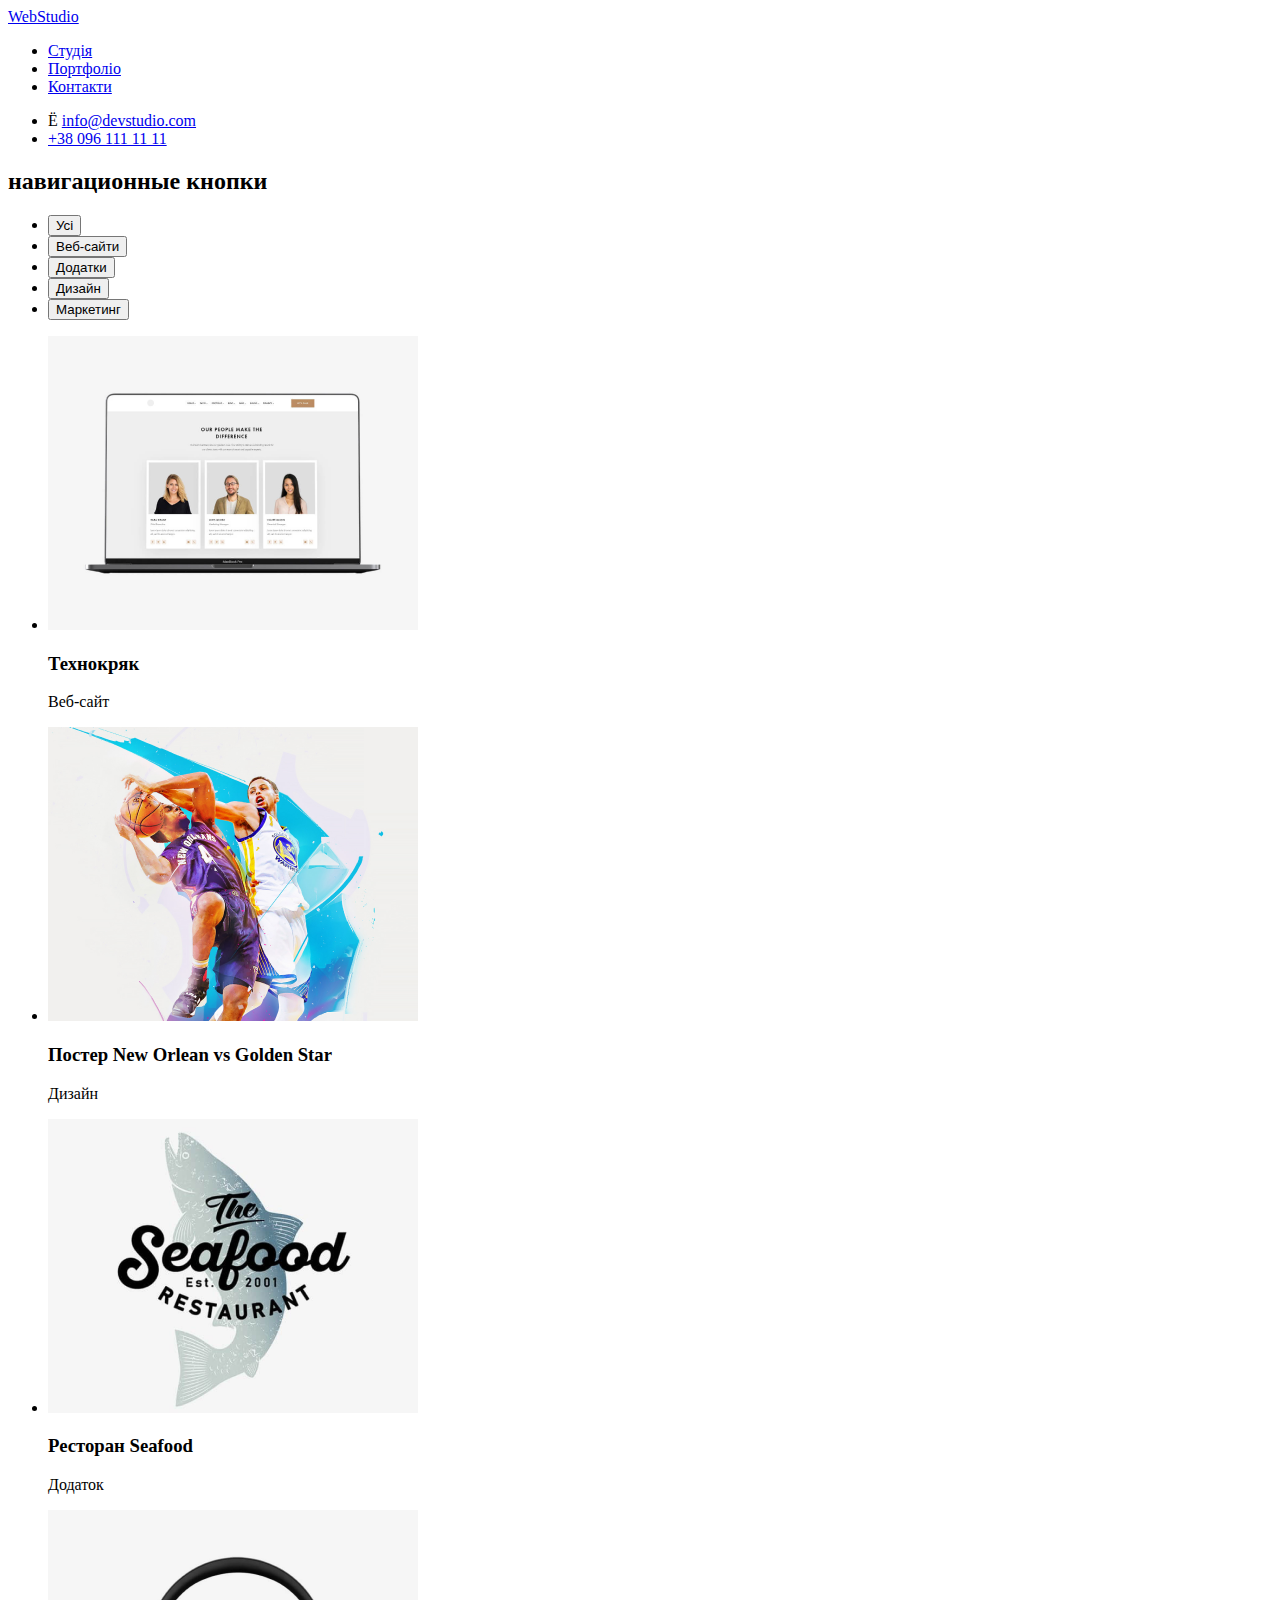
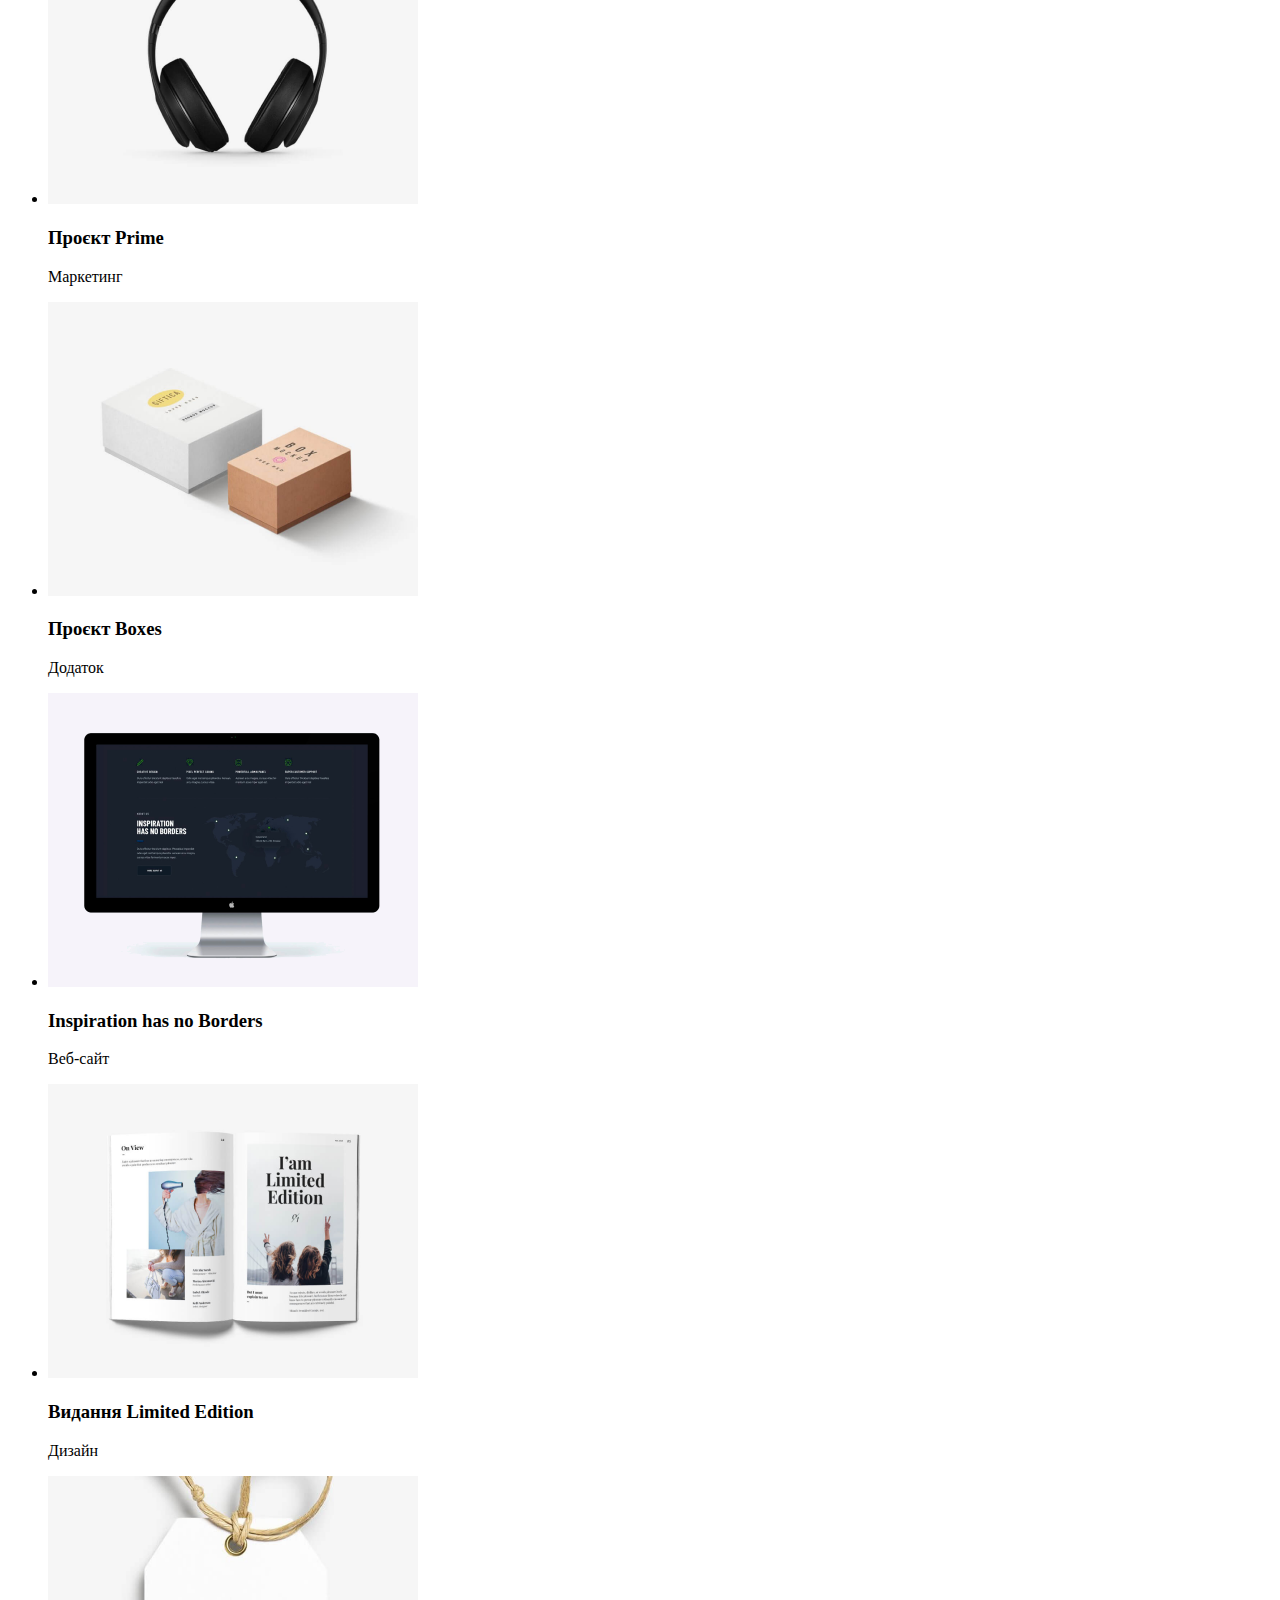
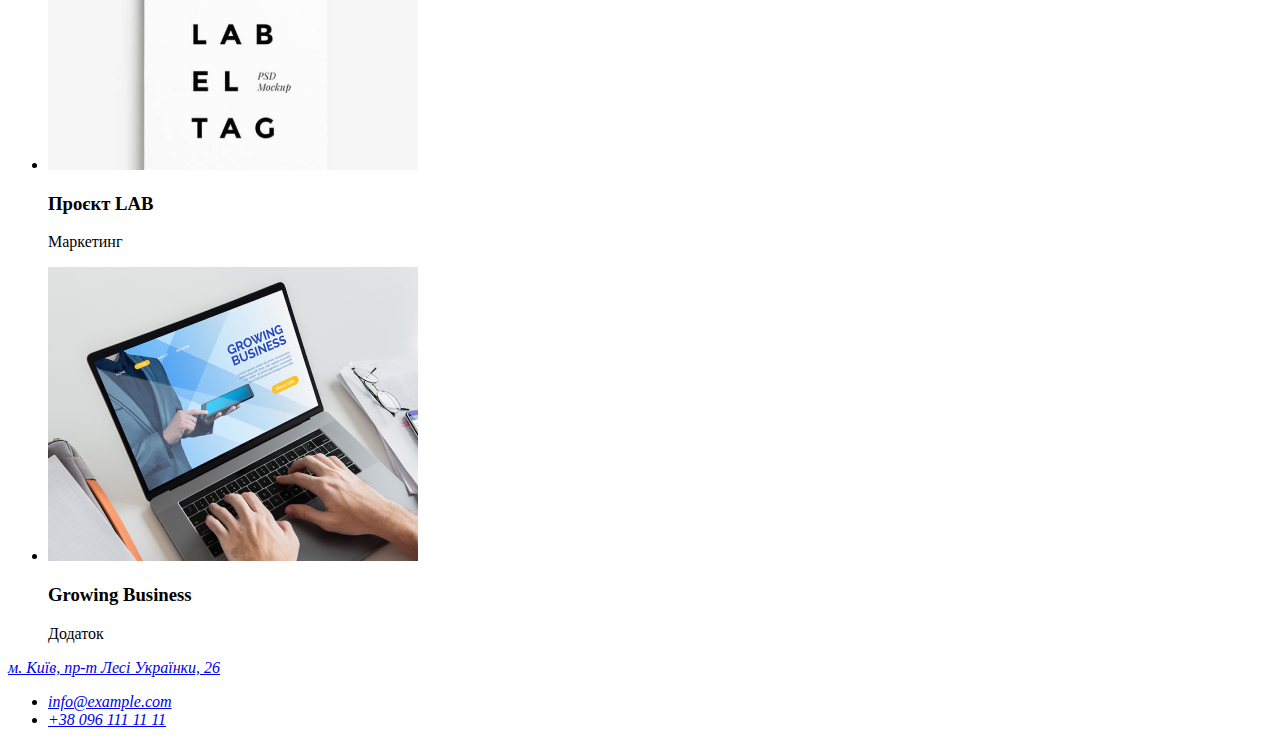
==== peges/portfolio.html @ c00e2aa0 "portfolio layout done" ====
<!DOCTYPE html>
<html lang="en">
  <head>
    <meta charset="UTF-8" />
    <meta http-equiv="X-UA-Compatible" content="IE=edge" />
    <meta name="viewport" content="width=device-width, initial-scale=1.0" />
    <title>portfolio</title>
  </head>
  <body>
    <!-- шапка -->
    <header>
      <nav>
        <a href="/"> WebStudio </a>
        <ul>
          <li>
            <a href="/">Студія</a>
          </li>
          <li>
            <a href="/">Портфоліо</a>
          </li>
          <li>
            <a href="/">Контакти</a>
          </li>
        </ul>
      </nav>

      <ul>
        <li>Ё
          <a href="mailto:info@devstudio.com">info@devstudio.com</a>
        </li>
        <li>
          <a href="tel:+380961111111">+38 096 111 11 11</a>
        </li>
      </ul>
    </header>

    <!--основной контент-->
    <main>
      <section>
        <h2>навигационные кнопки</h2>
        <ul>
          <li><button type="button">Усі</button></li>
          <li><button type="button">Веб-сайти</button></li>
          <li><button type="button">Додатки</button></li>
          <li><button type="button">Дизайн</button></li>
          <li><button type="button">Маркетинг</button></li>
        </ul>
      </section>
      <section>
        <ul>
          <li>
            <img src="../images/portfolio/kard1.png" alt="ноутбук" />
            <h3>Технокряк</h3>
            <p>Веб-сайт</p>
          </li>
          <li>
            <img src="../images/portfolio/kard2.png" alt="игра в баскетбол" />
            <h3>Постер New Orlean vs Golden Star</h3>
            <p>Дизайн</p>
          </li>
          <li>
            <img src="../images/portfolio/kard3.png" alt="Ресторан Seafood" />
            <h3>Ресторан Seafood</h3>
            <p>Додаток</p>
          </li>
          <li>
            <img src="../images/portfolio/kard4.png" alt="наушники" />
            <h3>Проєкт Prime</h3>
            <p>Маркетинг</p>
          </li>
          <li>
            <img src="../images/portfolio/kard5.png" alt="коробки" />
            <h3>Проєкт Boxes</h3>
            <p>Додаток</p>
          </li>
          <li>
            <img src="../images/portfolio/kard6.png" alt="монитор" />
            <h3>Inspiration has no Borders</h3>
            <p>Веб-сайт</p>
          </li>
          <li>
            <img src="../images/portfolio/kard7.png" alt="книга" />
            <h3>Видання Limited Edition</h3>
            <p>Дизайн</p>
          </li>
          <li>
            <img src="../images/portfolio/kard8.png" alt="бирка" />
            <h3>Проєкт LAB</h3>
            <p>Маркетинг</p>
          </li>
          <li>
            <img
              src="../images/portfolio/kard9.png"
              alt="работа за ноутбуком"
            />
            <h3>Growing Business</h3>
            <p>Додаток</p>
          </li>
        </ul>
      </section>
    </main>
    <!-- футер -->
    <footer>
      <address>
        <a
          href="https://www.google.com/maps/place/%D0%B1%D1%83%D0%BB.+%D0%9B%D0%B5%D1%81%D0%B8+%D0%A3%D0%BA%D1%80%D0%B0%D0%B8%D0%BD%D0%BA%D0%B8,+26,+%D0%9A%D0%B8%D0%B5%D0%B2,+02000/@50.4265807,30.5383858,17z/data=!3m1!4b1!4m5!3m4!1s0x40d4cf0e033ecbe9:0x57a4dffefec77da0!8m2!3d50.4265807!4d30.5383858"
          target="_blank"
          rel="noopener noreferrer"
          >м. Київ, пр-т Лесі Українки, 26
        </a>
        <ul>
          <li>
            <a href="mailto:info@example.com">info@example.com</a>
          </li>
          <li>
            <a href="tel:+380961111111">+38 096 111 11 11</a>
          </li>
        </ul>
      </address>
    </footer>
  </body>
</html>
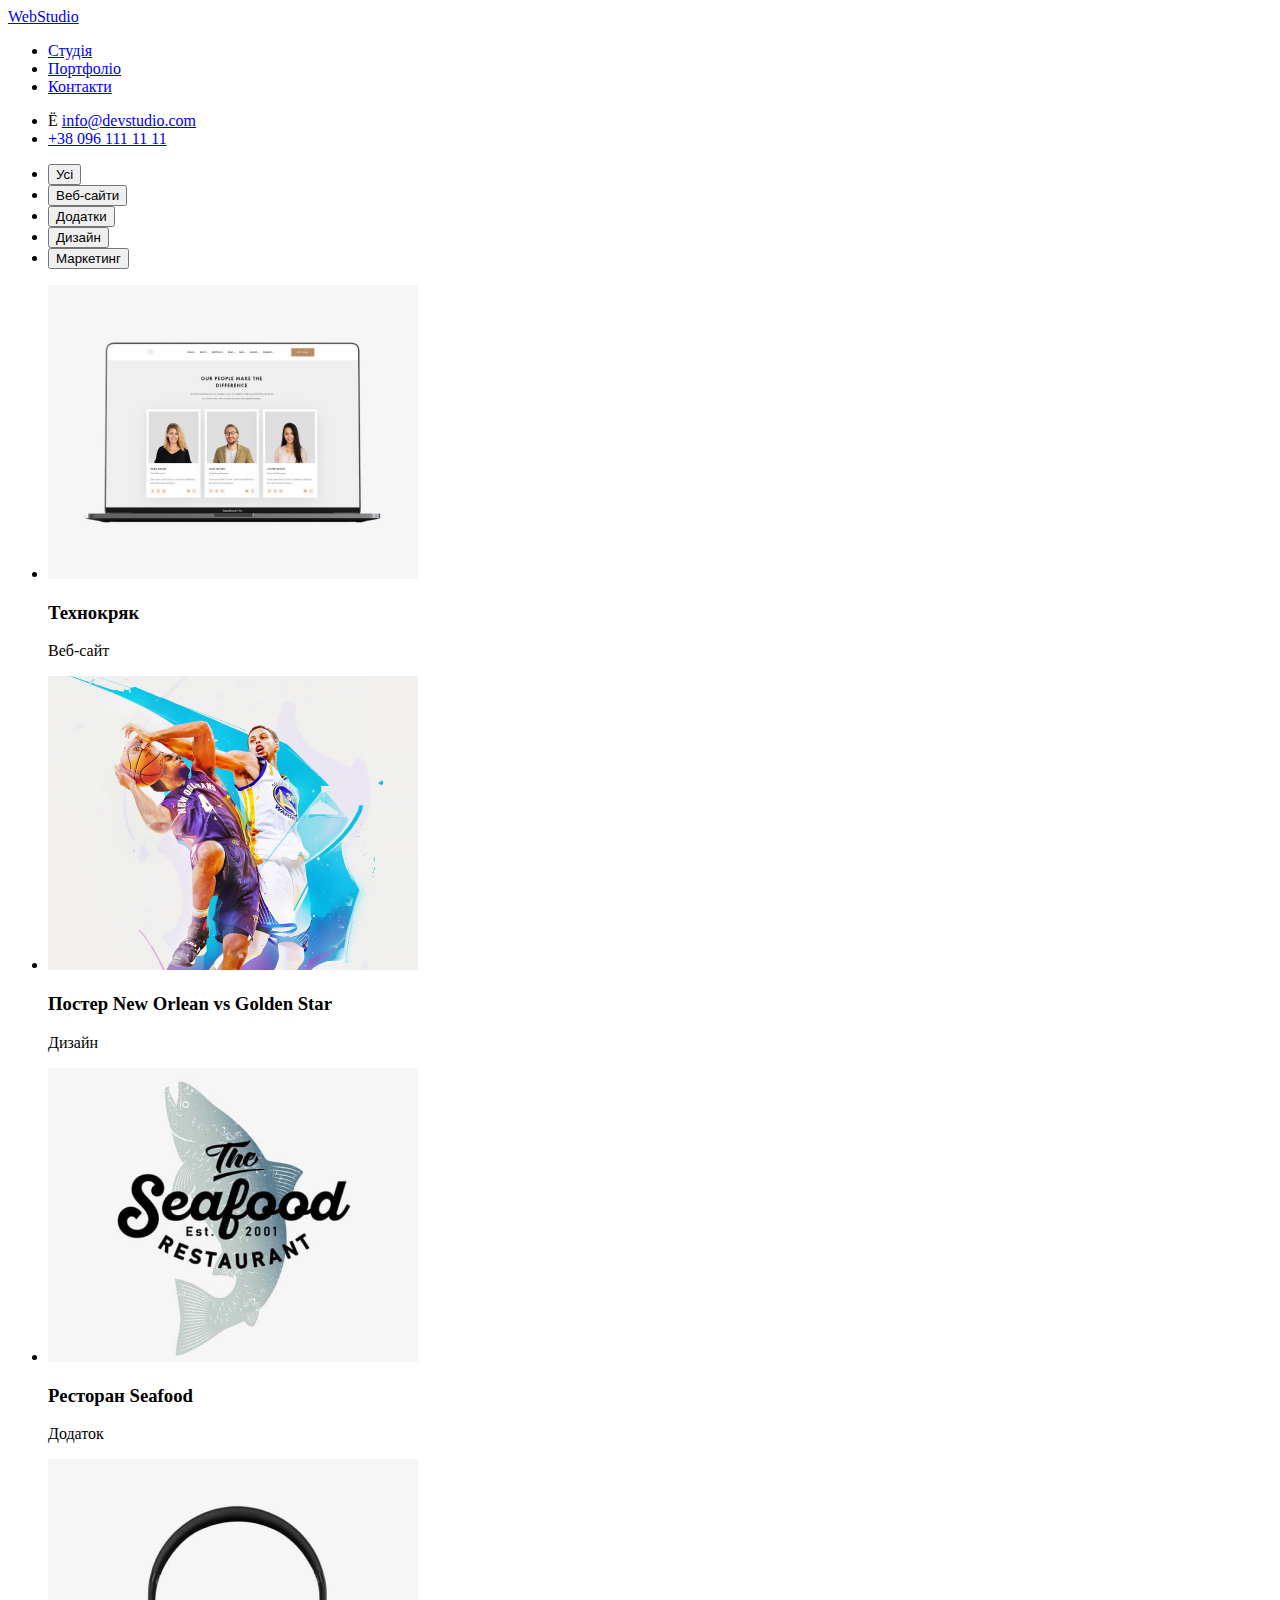
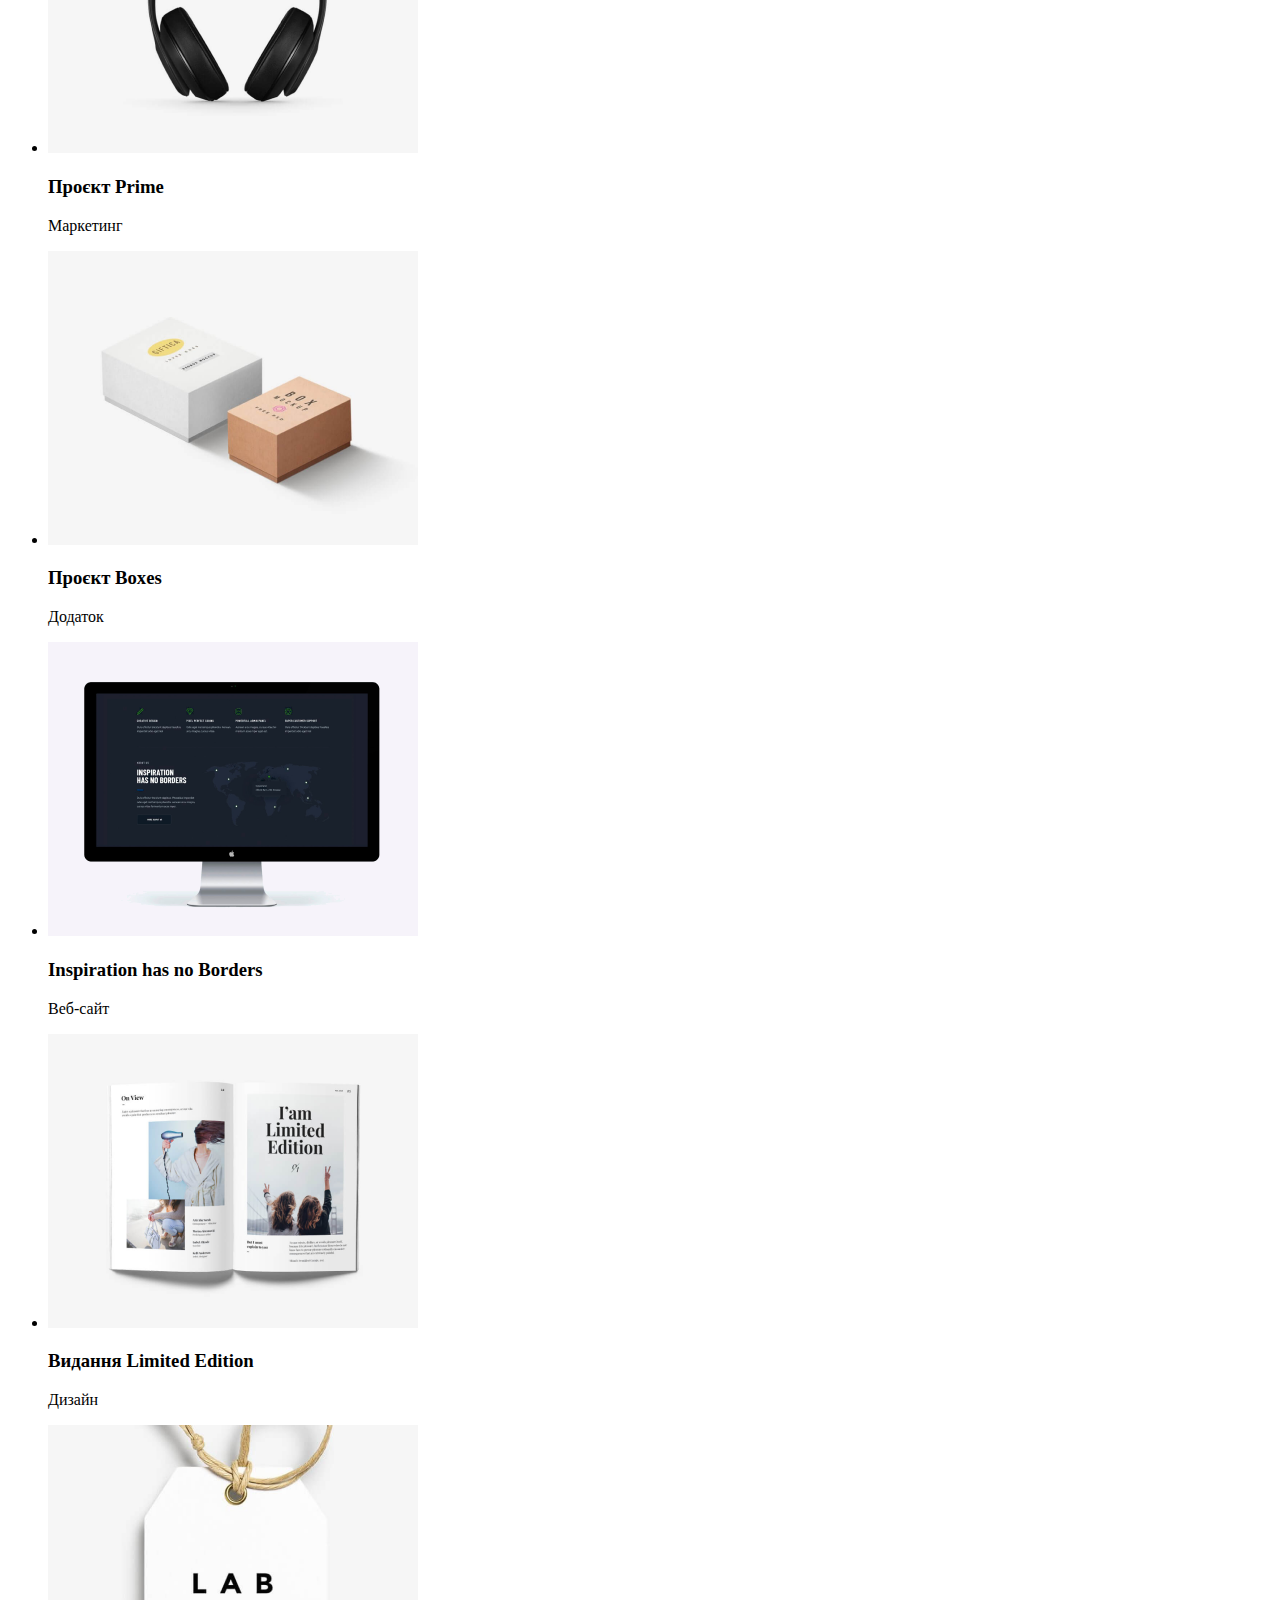
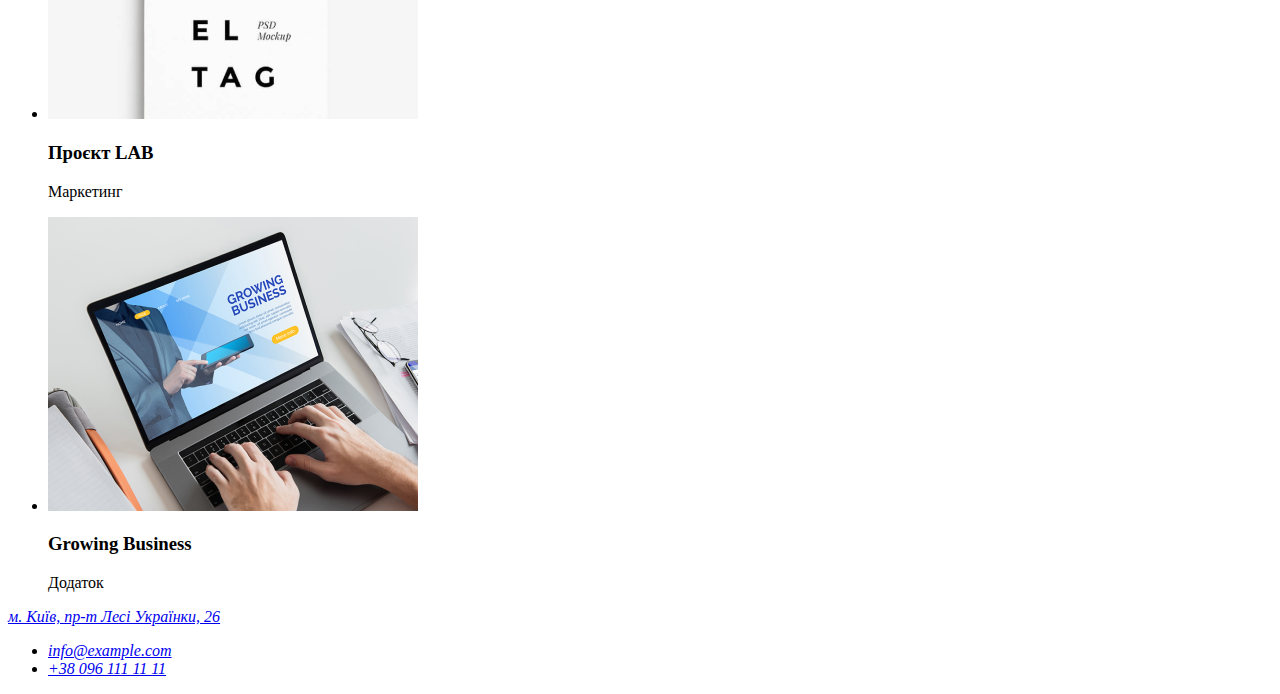
==== commit dee8ab09: "стилизировали шрифты главной страницы" ====
--- a/peges/portfolio.html
+++ b/peges/portfolio.html
@@ -16,7 +16,7 @@
             <a href="/">Студія</a>
           </li>
           <li>
-            <a href="/">Портфоліо</a>
+            <a href="./portfolio.html">Портфоліо</a>
           </li>
           <li>
             <a href="/">Контакти</a>
@@ -37,7 +37,7 @@
     <!--основной контент-->
     <main>
       <section>
-        <h2>навигационные кнопки</h2>
+        <h2 hidden>навигационные кнопки</h2>
         <ul>
           <li><button type="button">Усі</button></li>
           <li><button type="button">Веб-сайти</button></li>
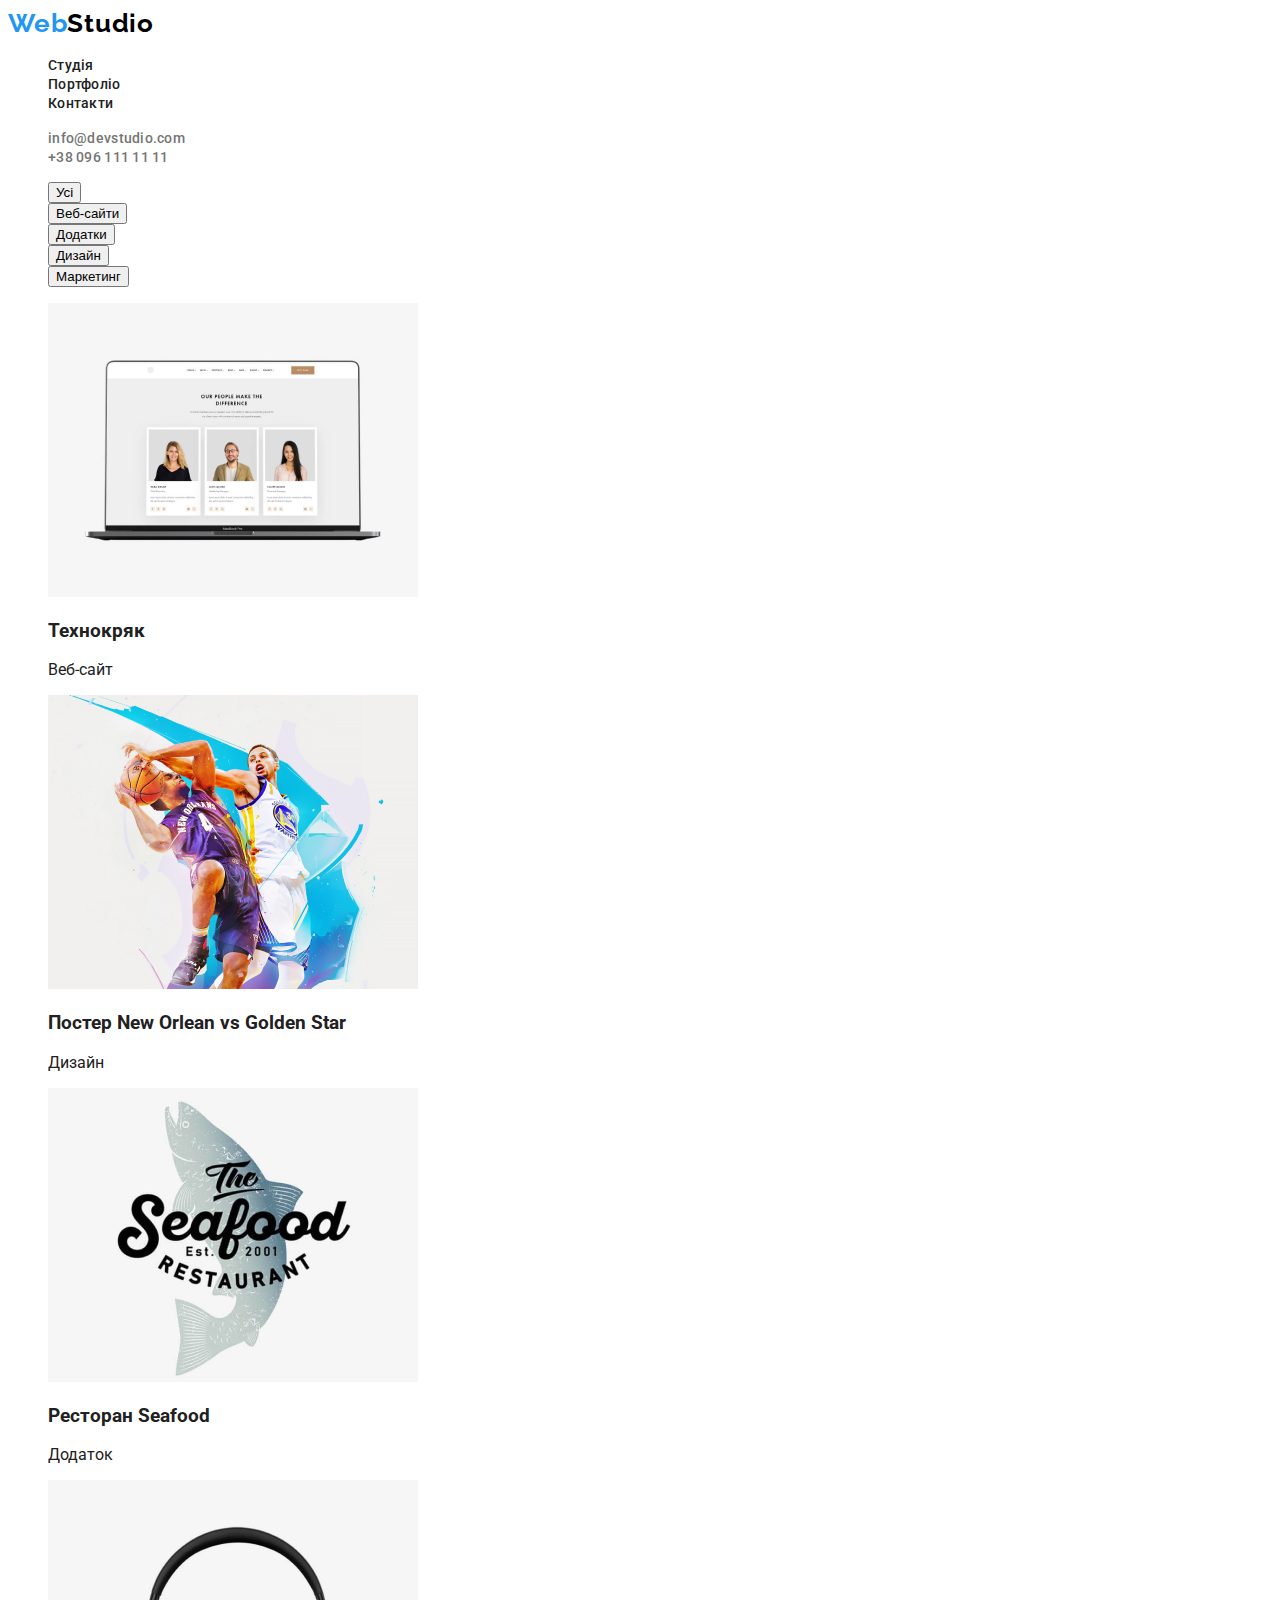
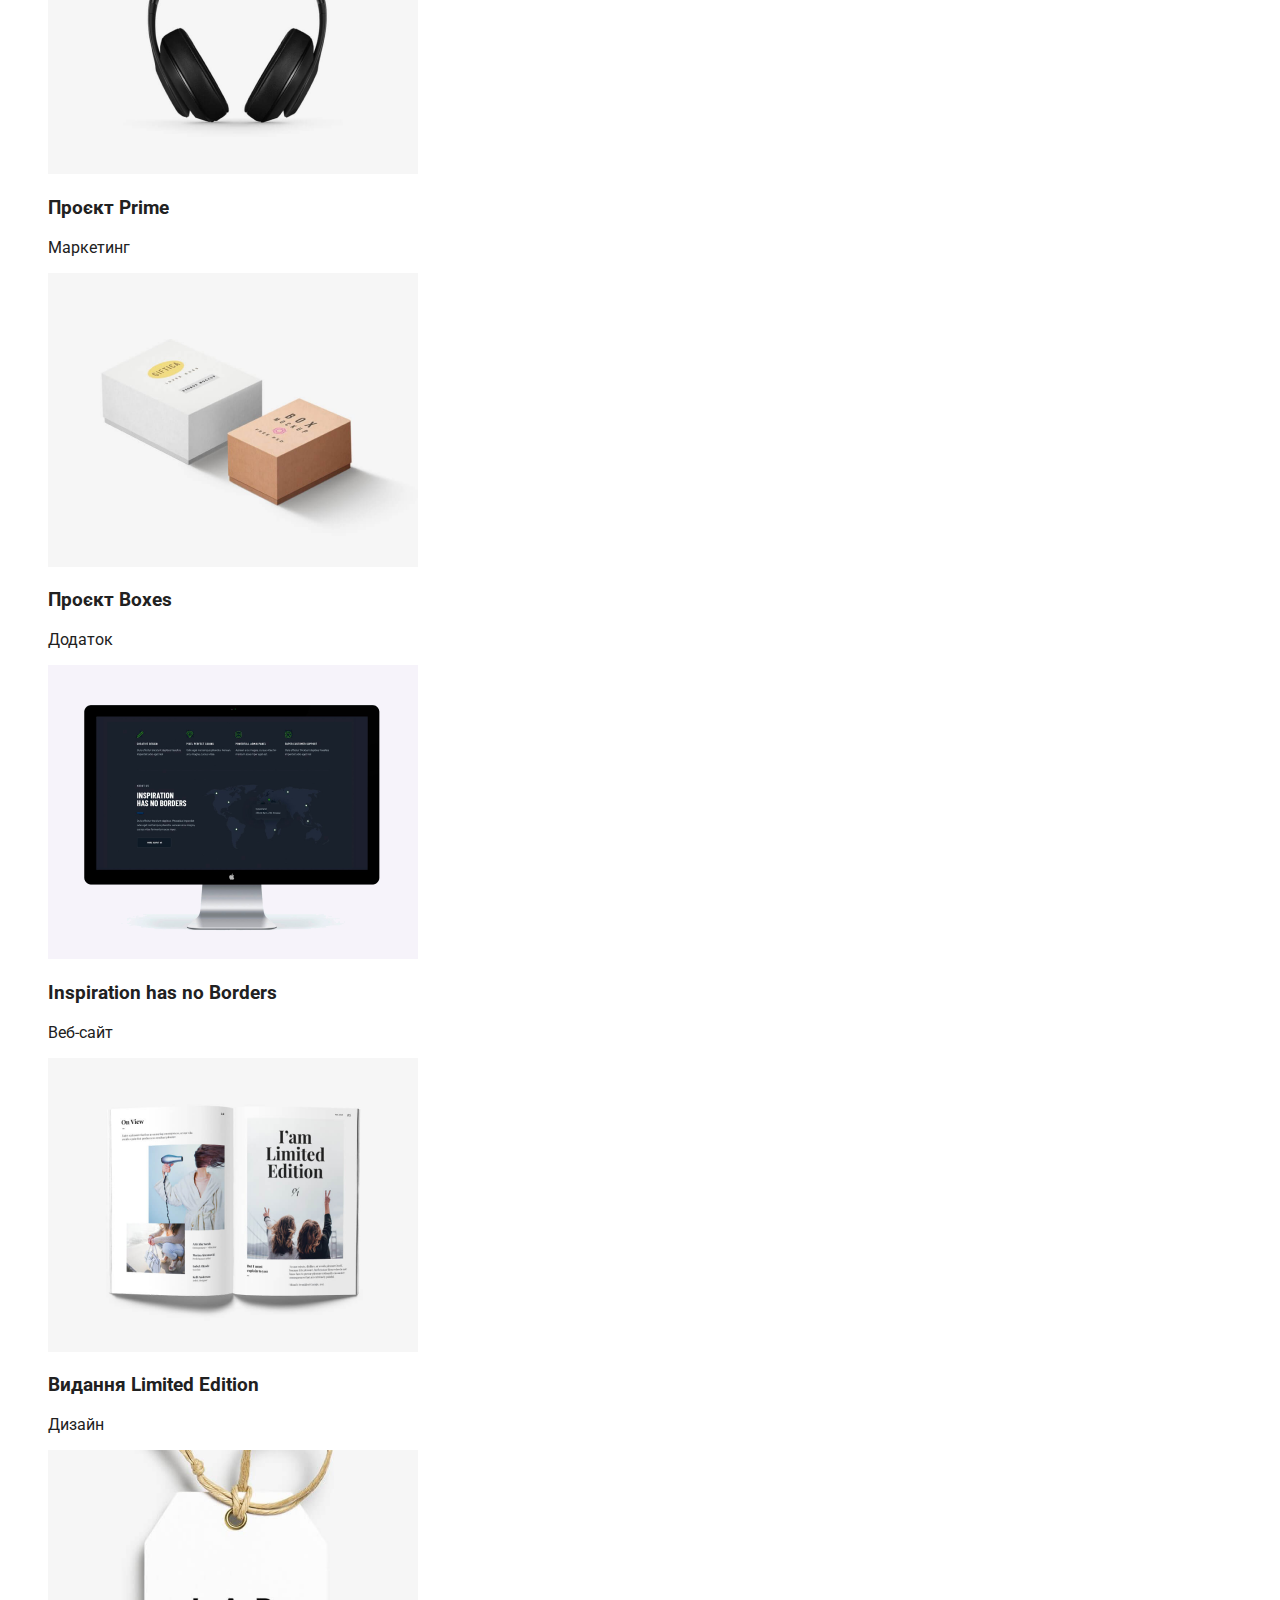
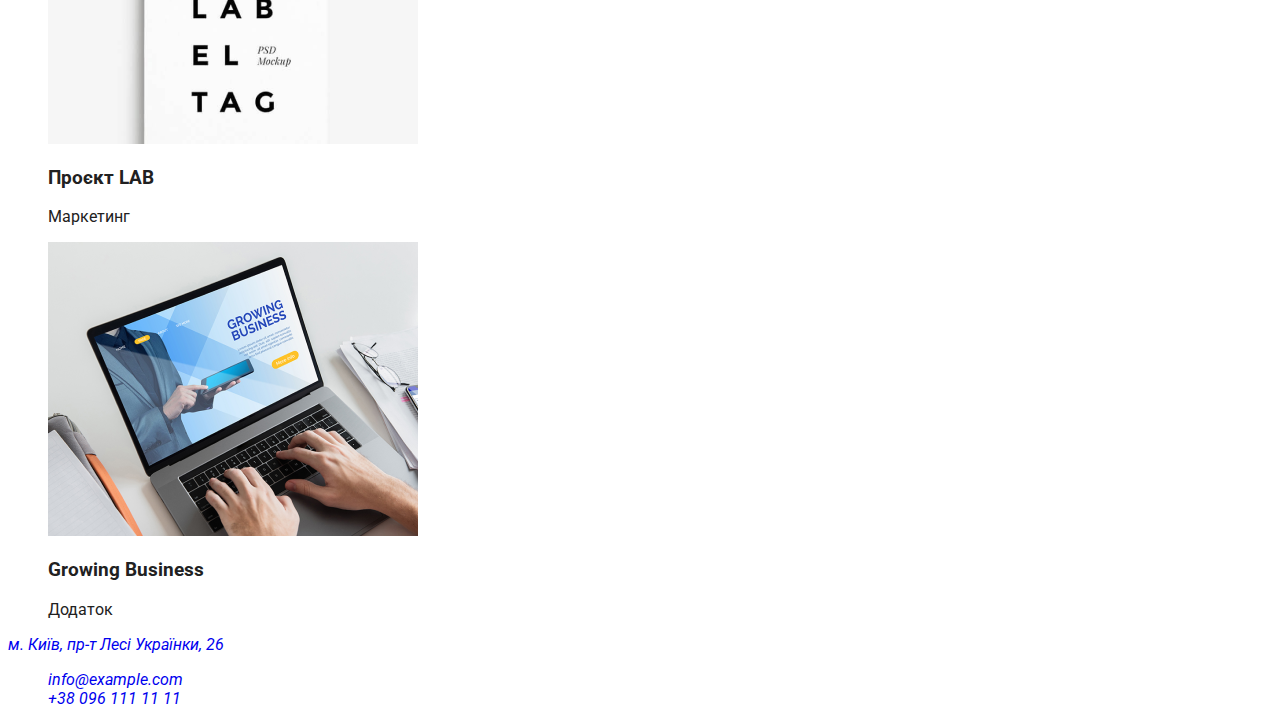
==== commit 299e72b4: "header portfolio" ====
--- a/peges/portfolio.html
+++ b/peges/portfolio.html
@@ -5,31 +5,33 @@
     <meta http-equiv="X-UA-Compatible" content="IE=edge" />
     <meta name="viewport" content="width=device-width, initial-scale=1.0" />
     <title>portfolio</title>
+    <link href="https://fonts.googleapis.com/css2?family=Playfair+Display&family=Raleway:wght@700&family=Roboto:wght@400;500;700;900&display=swap" rel="stylesheet">
+    <link rel="stylesheet" href="../css/portfolio.css">  
   </head>
   <body>
     <!-- шапка -->
-    <header>
+   <header>
       <nav>
-        <a href="/"> WebStudio </a>
-        <ul>
+        <a href="/" class="logo"><span class="logo-color">Web</span>Studio </a>
+        <ul class="nav-list">
           <li>
-            <a href="/">Студія</a>
+            <a href="../index.html" class="nav-link">Студія</a>
           </li>
           <li>
-            <a href="./portfolio.html">Портфоліо</a>
+            <a href="./peges/portfolio.html" class="nav-link">Портфоліо</a>
           </li>
           <li>
-            <a href="/">Контакти</a>
+            <a href="/" class="nav-link">Контакти</a>
           </li>
         </ul>
       </nav>
 
       <ul>
-        <li>Ё
-          <a href="mailto:info@devstudio.com">info@devstudio.com</a>
+        <li>
+          <a href="mailto:info@devstudio.com" class="contact-header">info@devstudio.com</a>
         </li>
         <li>
-          <a href="tel:+380961111111">+38 096 111 11 11</a>
+          <a href="tel:+380961111111" class="contact-header">+38 096 111 11 11</a>
         </li>
       </ul>
     </header>
--- a/css/portfolio.css
+++ b/css/portfolio.css
@@ -0,0 +1,54 @@
+body {
+    font-family: 'Roboto';
+    color:#212121
+}
+
+
+ul {
+  list-style: none;
+}
+
+a {
+  text-decoration: none;
+}
+
+/* шапка */
+
+.logo-color {
+  color: #2196f3;
+}
+
+.logo {
+  font-family: 'Raleway';
+  font-weight: 700;
+  font-size: 26px;
+  line-height: 1.19;
+  letter-spacing: 0.03em;
+  color: #000000;
+}
+
+.nav-link {
+  font-weight: 500;
+  font-size: 14px;
+  line-height: 1.14;
+  letter-spacing: 0.02em;
+  color:#212121
+}
+
+.nav-link:hover,.nav-link:focus {
+    color: #2196F3;
+}
+
+
+
+.contact-header {
+  font-weight: 500;
+  font-size: 14px;
+  line-height: 1.14;
+  letter-spacing: 0.02em;
+  color: #757575;
+}
+
+.contact-header:hover, .contact-header:focus {
+    color: #2196F3;
+}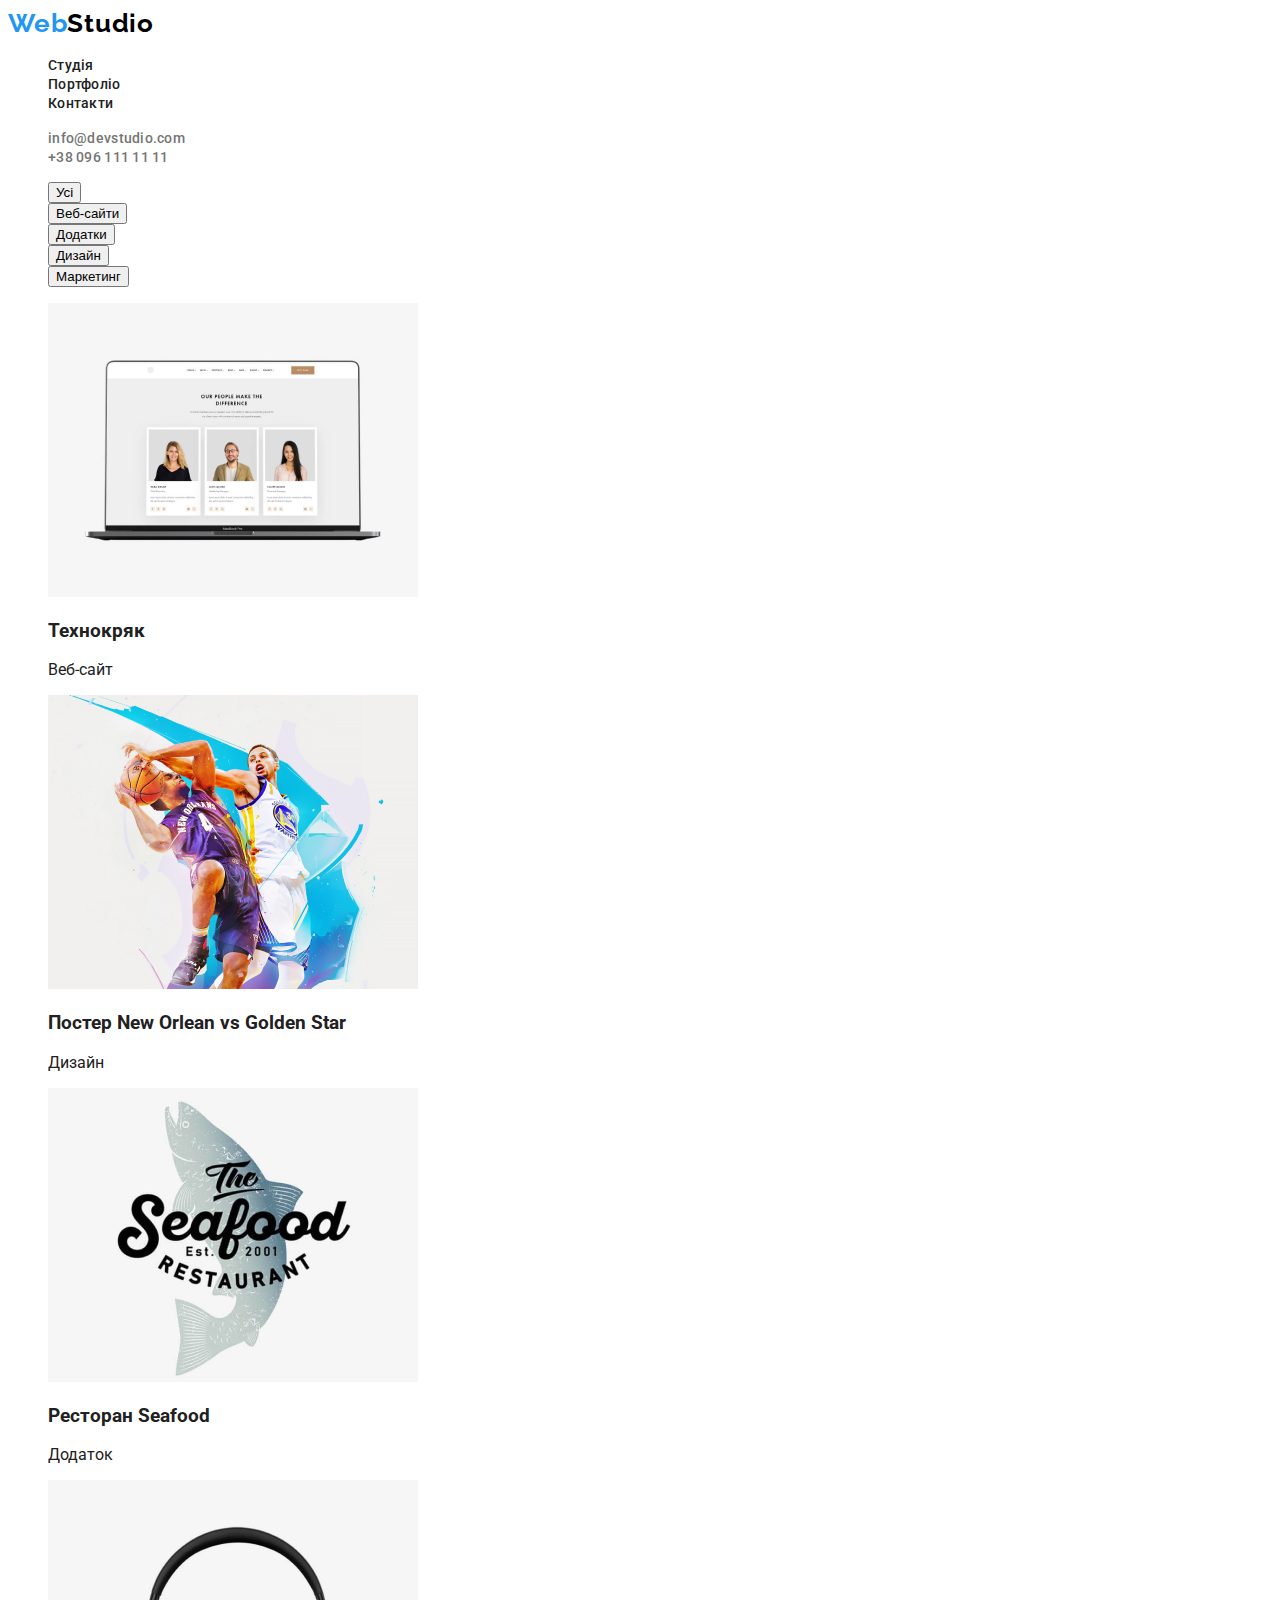
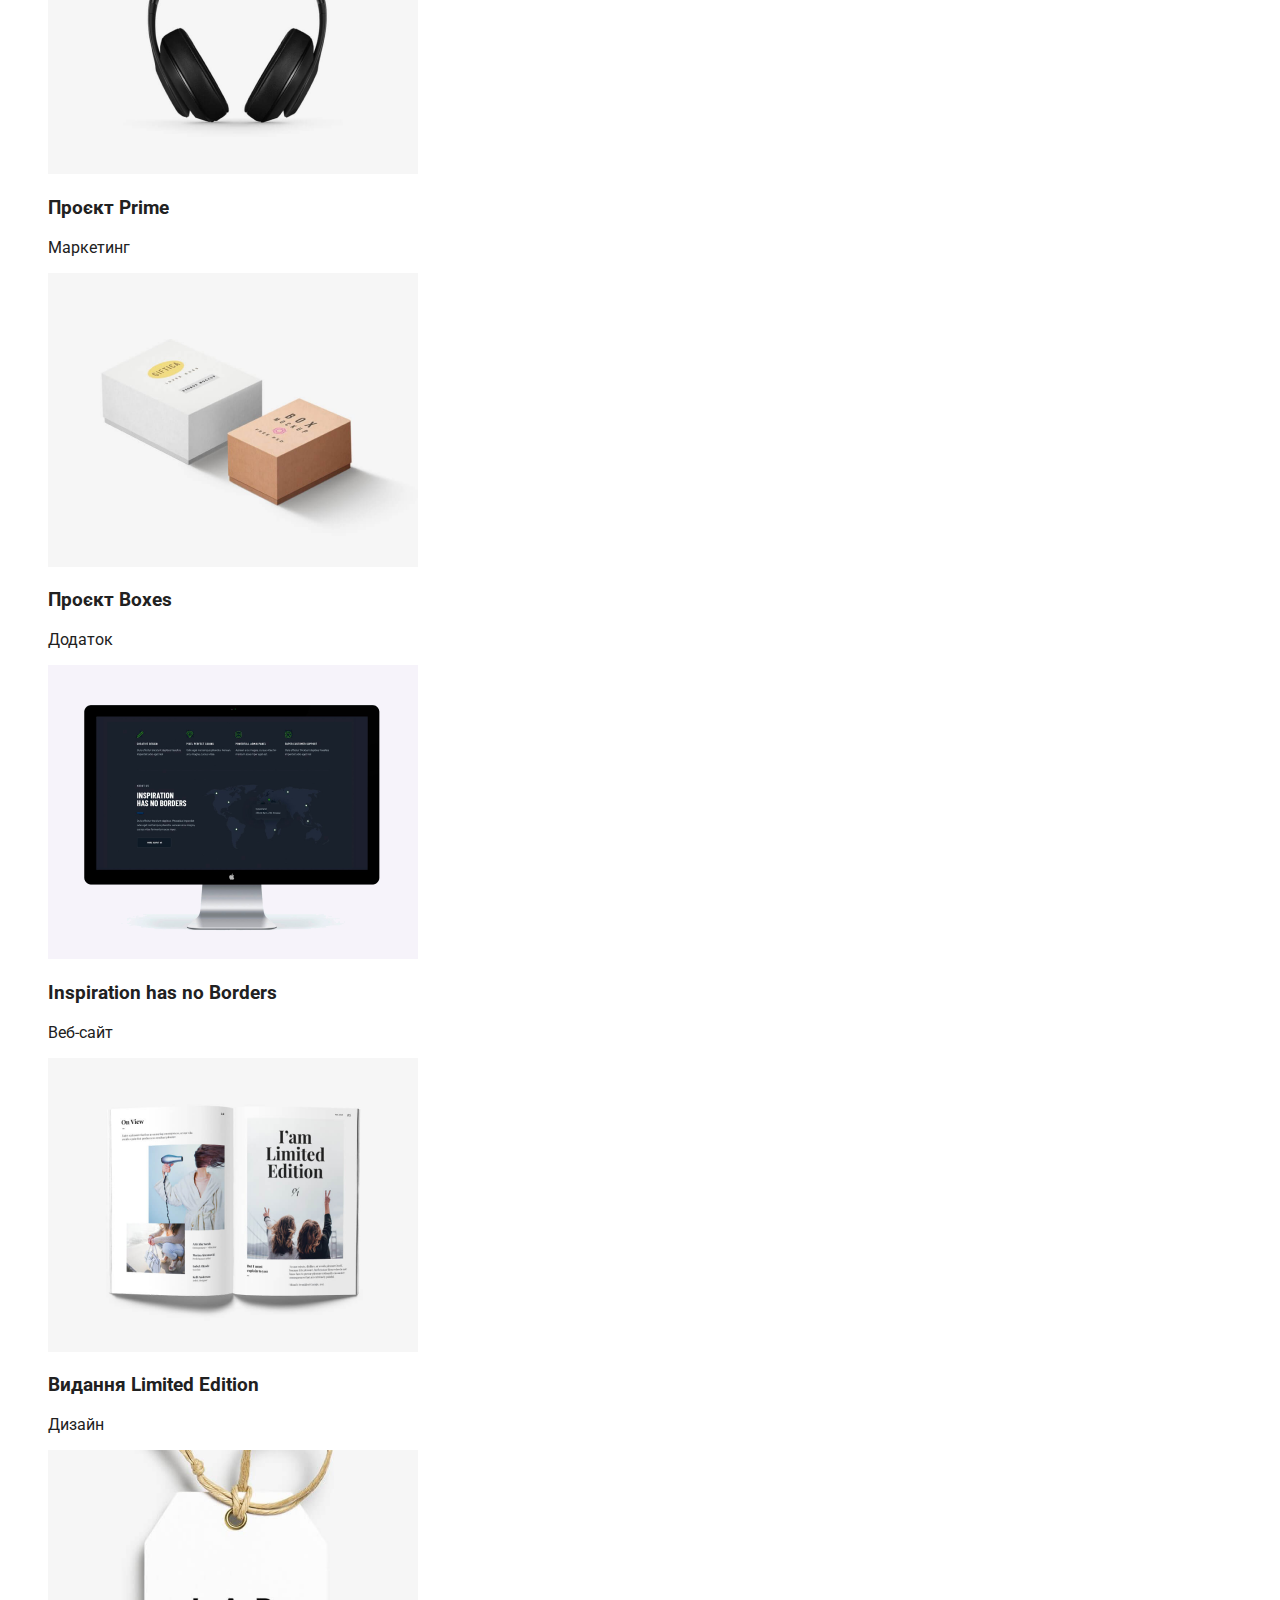
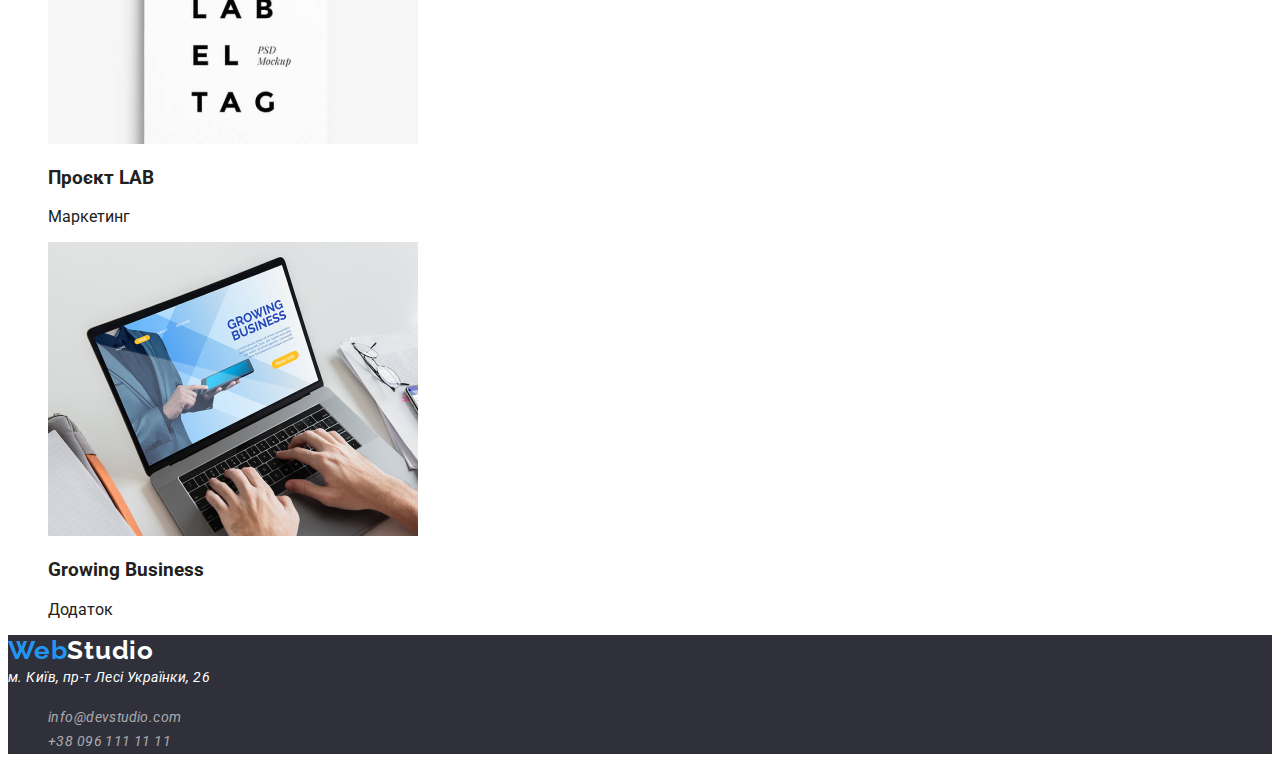
==== commit 54ce3de1: "portfolio footer" ====
--- a/peges/portfolio.html
+++ b/peges/portfolio.html
@@ -103,19 +103,21 @@
     </main>
     <!-- футер -->
     <footer>
+       <a href="/" class="logo-footer"><span class="web-color">Web</span>Studio </a>
       <address>
         <a
           href="https://www.google.com/maps/place/%D0%B1%D1%83%D0%BB.+%D0%9B%D0%B5%D1%81%D0%B8+%D0%A3%D0%BA%D1%80%D0%B0%D0%B8%D0%BD%D0%BA%D0%B8,+26,+%D0%9A%D0%B8%D0%B5%D0%B2,+02000/@50.4265807,30.5383858,17z/data=!3m1!4b1!4m5!3m4!1s0x40d4cf0e033ecbe9:0x57a4dffefec77da0!8m2!3d50.4265807!4d30.5383858"
           target="_blank"
-          rel="noopener noreferrer"
+          rel="noopener noreferrer" class="footer-address"
           >м. Київ, пр-т Лесі Українки, 26
         </a>
+
         <ul>
           <li>
-            <a href="mailto:info@example.com">info@example.com</a>
+            <a href="mailto:info@devstudio.com" class="footer-contact">info@devstudio.com</a>
           </li>
           <li>
-            <a href="tel:+380961111111">+38 096 111 11 11</a>
+            <a href="tel:+380961111111" class="footer-contact">+38 096 111 11 11</a>
           </li>
         </ul>
       </address>
--- a/css/portfolio.css
+++ b/css/portfolio.css
@@ -51,4 +51,49 @@
 
 .contact-header:hover, .contact-header:focus {
     color: #2196F3;
+}
+/* основной контент */
+
+
+
+
+
+
+
+
+
+
+
+
+/* подвал */
+
+footer {
+  background-color: #2f303a;
+}
+
+.logo-footer {
+  font-family: 'Raleway';
+  font-weight: 700;
+  font-size: 26px;
+  line-height: 1.19;
+  letter-spacing: 0.03em;
+  color: #ffffff;
+}
+
+.web-color {
+  color: #2196f3;
+}
+
+.footer-contact {
+  font-size: 14px;
+  line-height: 1.71;
+  letter-spacing: 0.03em;
+  color: rgba(255, 255, 255, 0.6);
+}
+
+.footer-address {
+  font-size: 14px;
+  line-height: 1.71;
+  letter-spacing: 0.03em;
+  color: #ffffff;
 }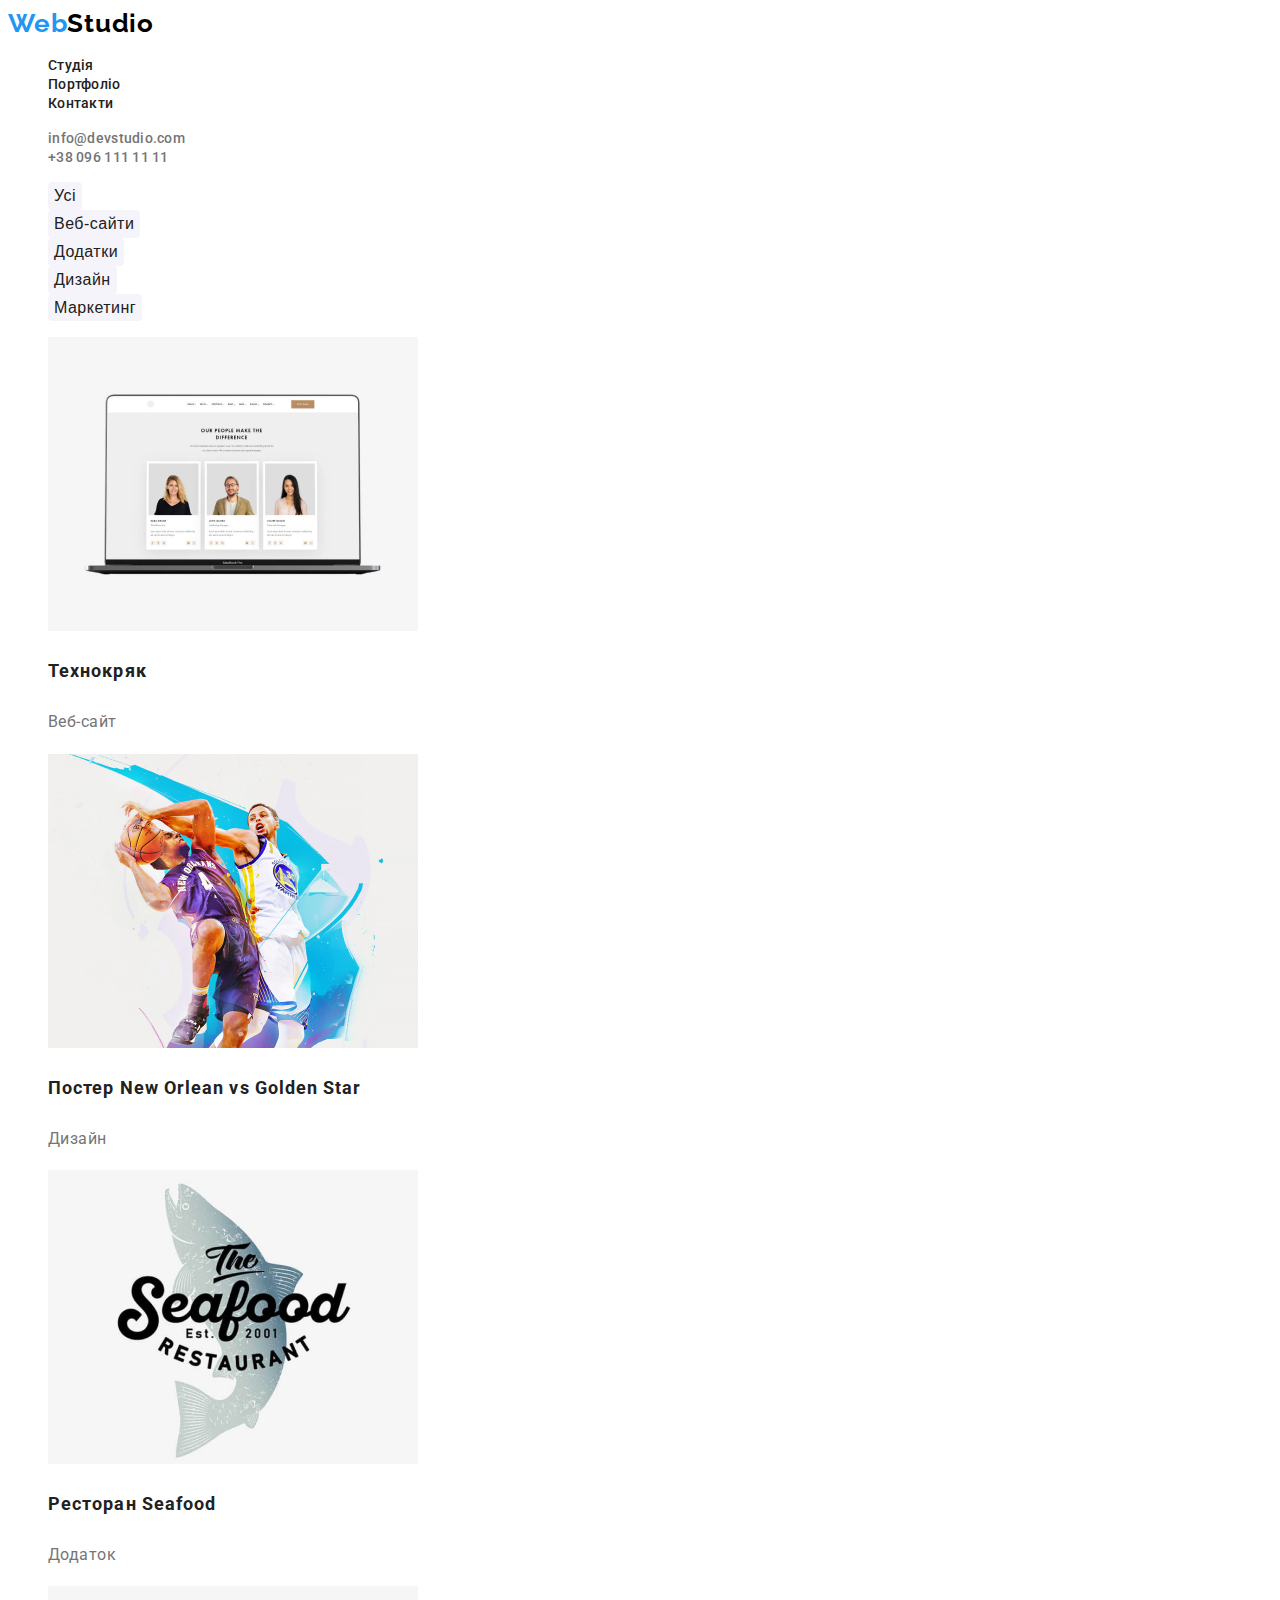
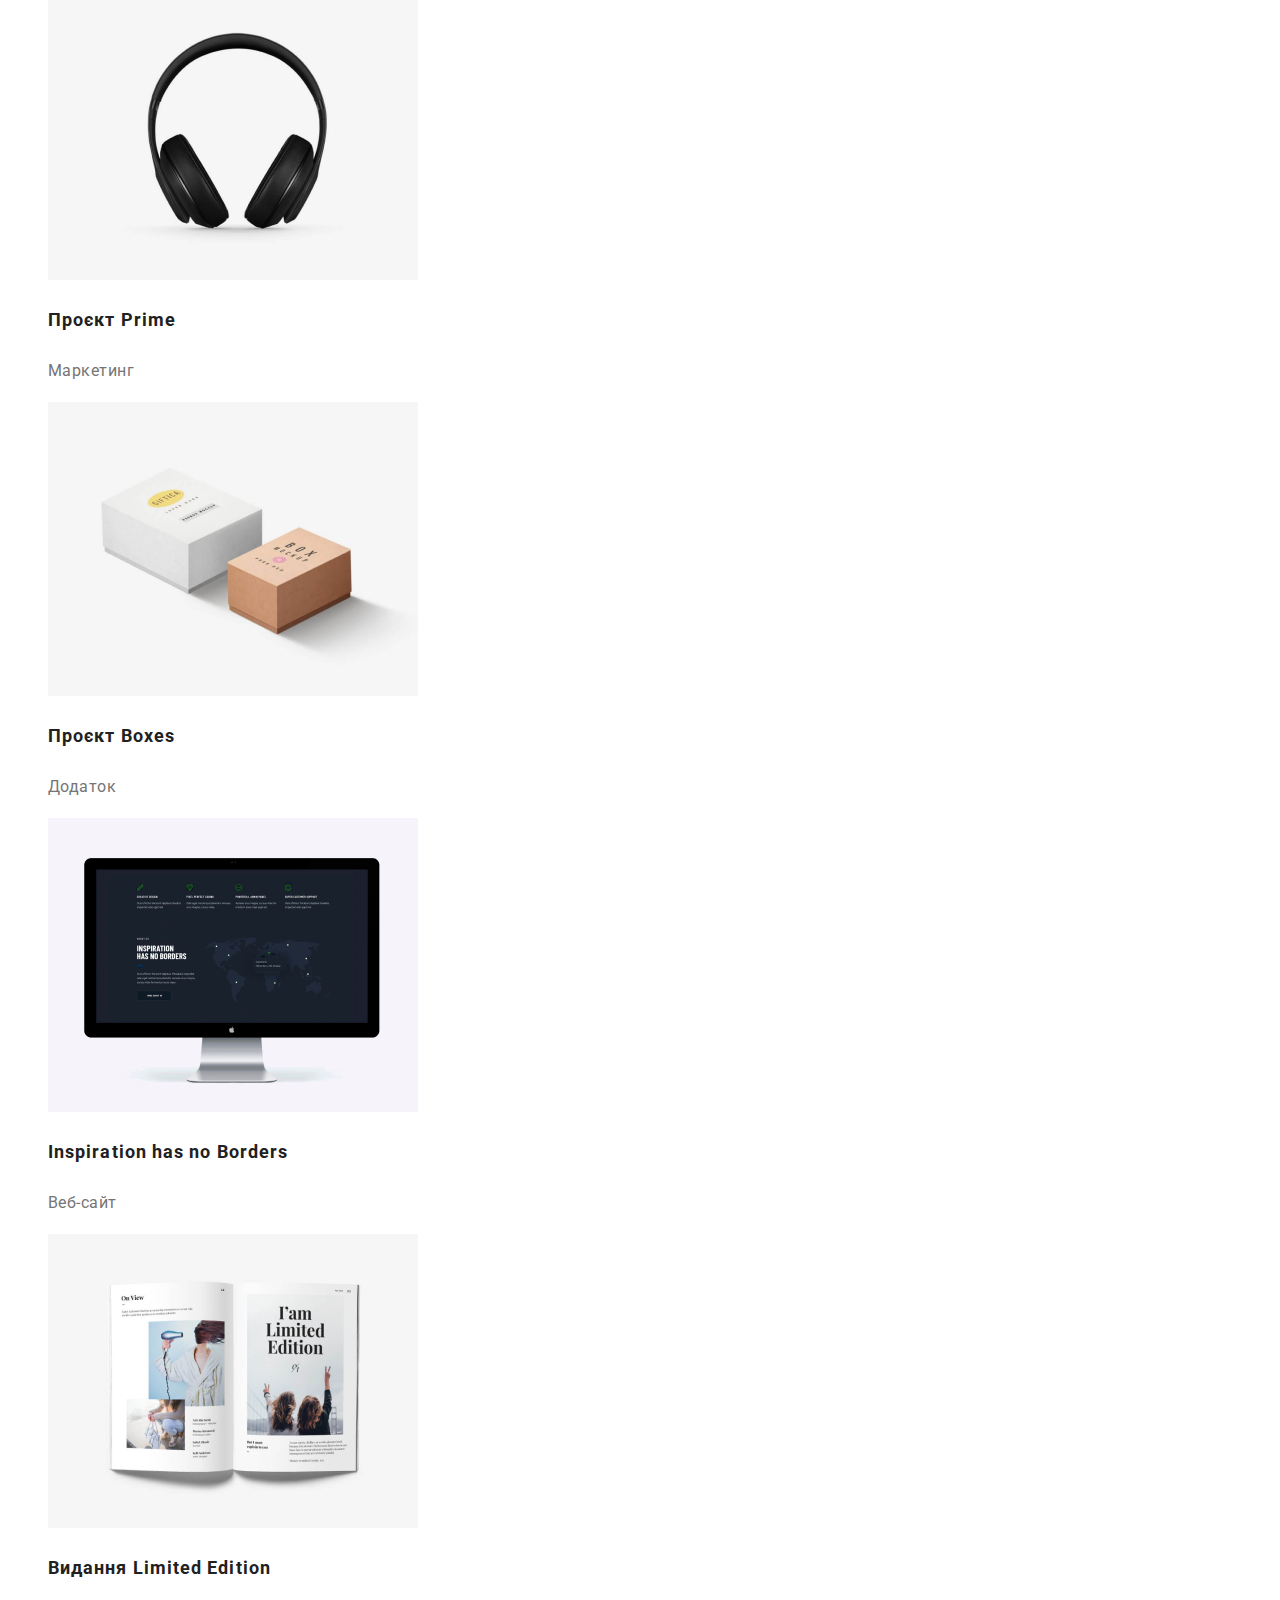
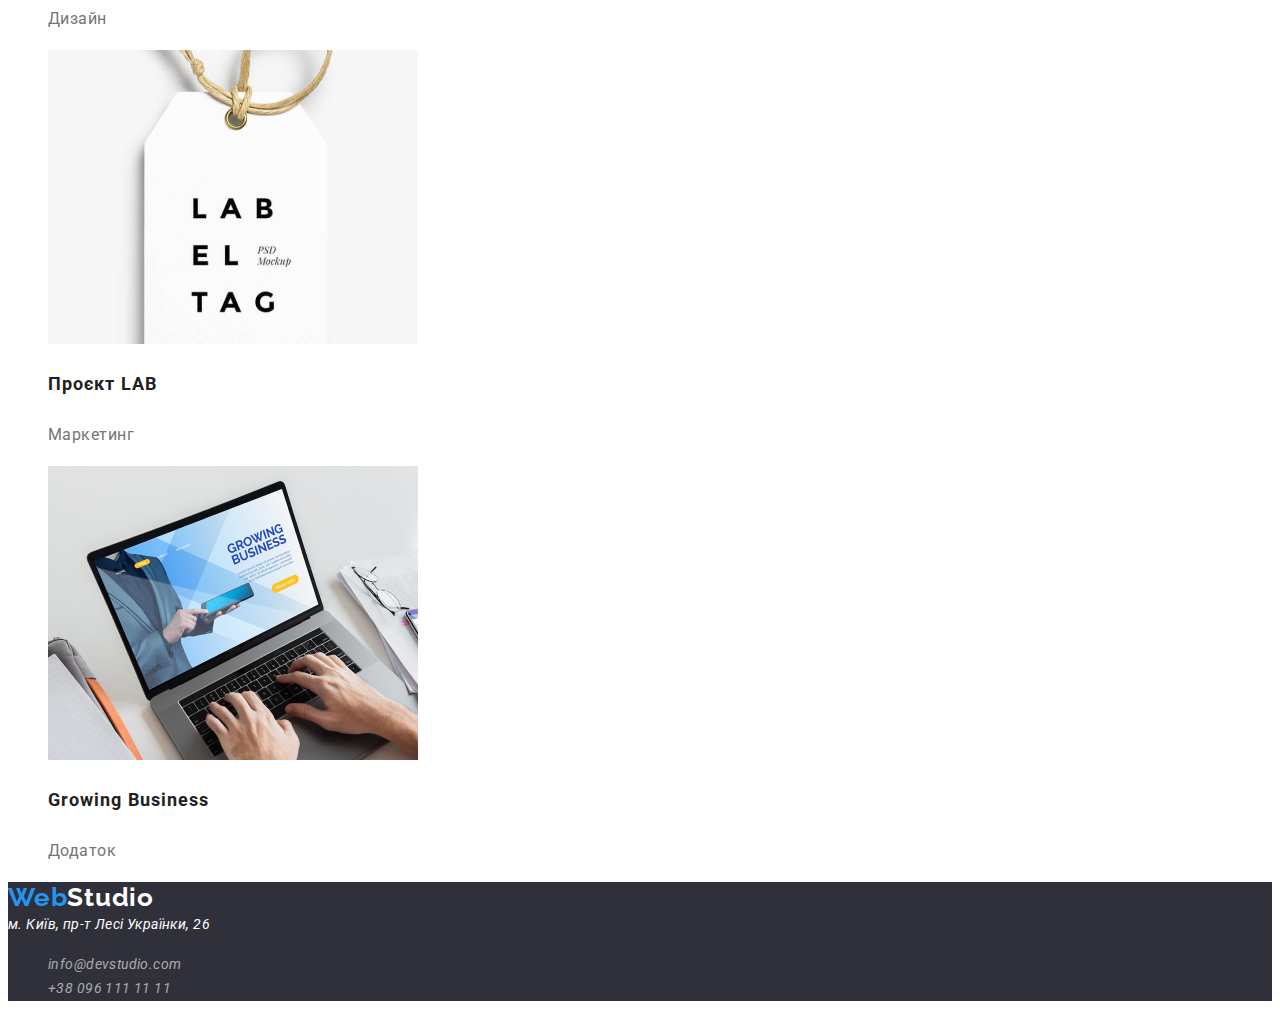
==== commit 5d492977: "main content portfolio" ====
--- a/peges/portfolio.html
+++ b/peges/portfolio.html
@@ -40,63 +40,63 @@
     <main>
       <section>
         <h2 hidden>навигационные кнопки</h2>
-        <ul>
-          <li><button type="button">Усі</button></li>
-          <li><button type="button">Веб-сайти</button></li>
-          <li><button type="button">Додатки</button></li>
-          <li><button type="button">Дизайн</button></li>
-          <li><button type="button">Маркетинг</button></li>
+        <ul class="button-list">
+          <li><button type="button" class="button-item">Усі</button></li>
+          <li><button type="button" class="button-item">Веб-сайти</button></li>
+          <li><button type="button" class="button-item">Додатки</button></li>
+          <li><button type="button" class="button-item">Дизайн</button></li>
+          <li><button type="button" class="button-item">Маркетинг</button></li>
         </ul>
       </section>
       <section>
         <ul>
           <li>
             <img src="../images/portfolio/kard1.png" alt="ноутбук" />
-            <h3>Технокряк</h3>
-            <p>Веб-сайт</p>
+            <h3 class="card-title">Технокряк</h3>
+            <p class="card-description">Веб-сайт</p>
           </li>
           <li>
             <img src="../images/portfolio/kard2.png" alt="игра в баскетбол" />
-            <h3>Постер New Orlean vs Golden Star</h3>
-            <p>Дизайн</p>
+            <h3 class="card-title">Постер New Orlean vs Golden Star</h3>
+            <p class="card-description">Дизайн</p>
           </li>
           <li>
             <img src="../images/portfolio/kard3.png" alt="Ресторан Seafood" />
-            <h3>Ресторан Seafood</h3>
-            <p>Додаток</p>
+            <h3 class="card-title">Ресторан Seafood</h3>
+            <p class="card-description">Додаток</p>
           </li>
           <li>
             <img src="../images/portfolio/kard4.png" alt="наушники" />
-            <h3>Проєкт Prime</h3>
-            <p>Маркетинг</p>
+            <h3 class="card-title">Проєкт Prime</h3>
+            <p class="card-description">Маркетинг</p>
           </li>
           <li>
             <img src="../images/portfolio/kard5.png" alt="коробки" />
-            <h3>Проєкт Boxes</h3>
-            <p>Додаток</p>
+            <h3 class="card-title">Проєкт Boxes</h3>
+            <p class="card-description">Додаток</p>
           </li>
           <li>
             <img src="../images/portfolio/kard6.png" alt="монитор" />
-            <h3>Inspiration has no Borders</h3>
-            <p>Веб-сайт</p>
+            <h3 class="card-title">Inspiration has no Borders</h3>
+            <p class="card-description">Веб-сайт</p>
           </li>
           <li>
             <img src="../images/portfolio/kard7.png" alt="книга" />
-            <h3>Видання Limited Edition</h3>
-            <p>Дизайн</p>
+            <h3 class="card-title">Видання Limited Edition</h3>
+            <p class="card-description">Дизайн</p>
           </li>
           <li>
             <img src="../images/portfolio/kard8.png" alt="бирка" />
-            <h3>Проєкт LAB</h3>
-            <p>Маркетинг</p>
+            <h3 class="card-title">Проєкт LAB</h3>
+            <p class="card-description">Маркетинг</p>
           </li>
           <li>
             <img
               src="../images/portfolio/kard9.png"
               alt="работа за ноутбуком"
             />
-            <h3>Growing Business</h3>
-            <p>Додаток</p>
+            <h3 class="card-title">Growing Business</h3>
+            <p class="card-description">Додаток</p>
           </li>
         </ul>
       </section>
--- a/css/portfolio.css
+++ b/css/portfolio.css
@@ -54,9 +54,41 @@
 }
 /* основной контент */
 
+.button-item {
+font-weight: 500;
+font-size: 16px;
+line-height: 1.62;
+text-align: center;
+letter-spacing: 0.03em;
+color: #212121;
+background-color: #F5F4FA;
+border-radius: 4px;
+border: none;
+}
 
+.button-item:hover,.button-item:focus {
+    color: #FFFFFF;
+    background-color: #2196F3;
+box-shadow: 0px 3px 1px rgba(0, 0, 0, 0.1), 0px 1px 2px rgba(0, 0, 0, 0.08), 0px 2px 2px rgba(0, 0, 0, 0.12);
+border-radius: 4px;
+}
 
+.card-title {
+font-weight: 700;
+font-size: 18px;
+line-height: 2;
+letter-spacing: 0.06em;
+color: #212121;
+}
 
+.card-description {
+font-weight: 400;
+font-size: 16px;
+line-height: 1.88;
+letter-spacing: 0.03em;
+color: #757575;
+
+}
 
 
 
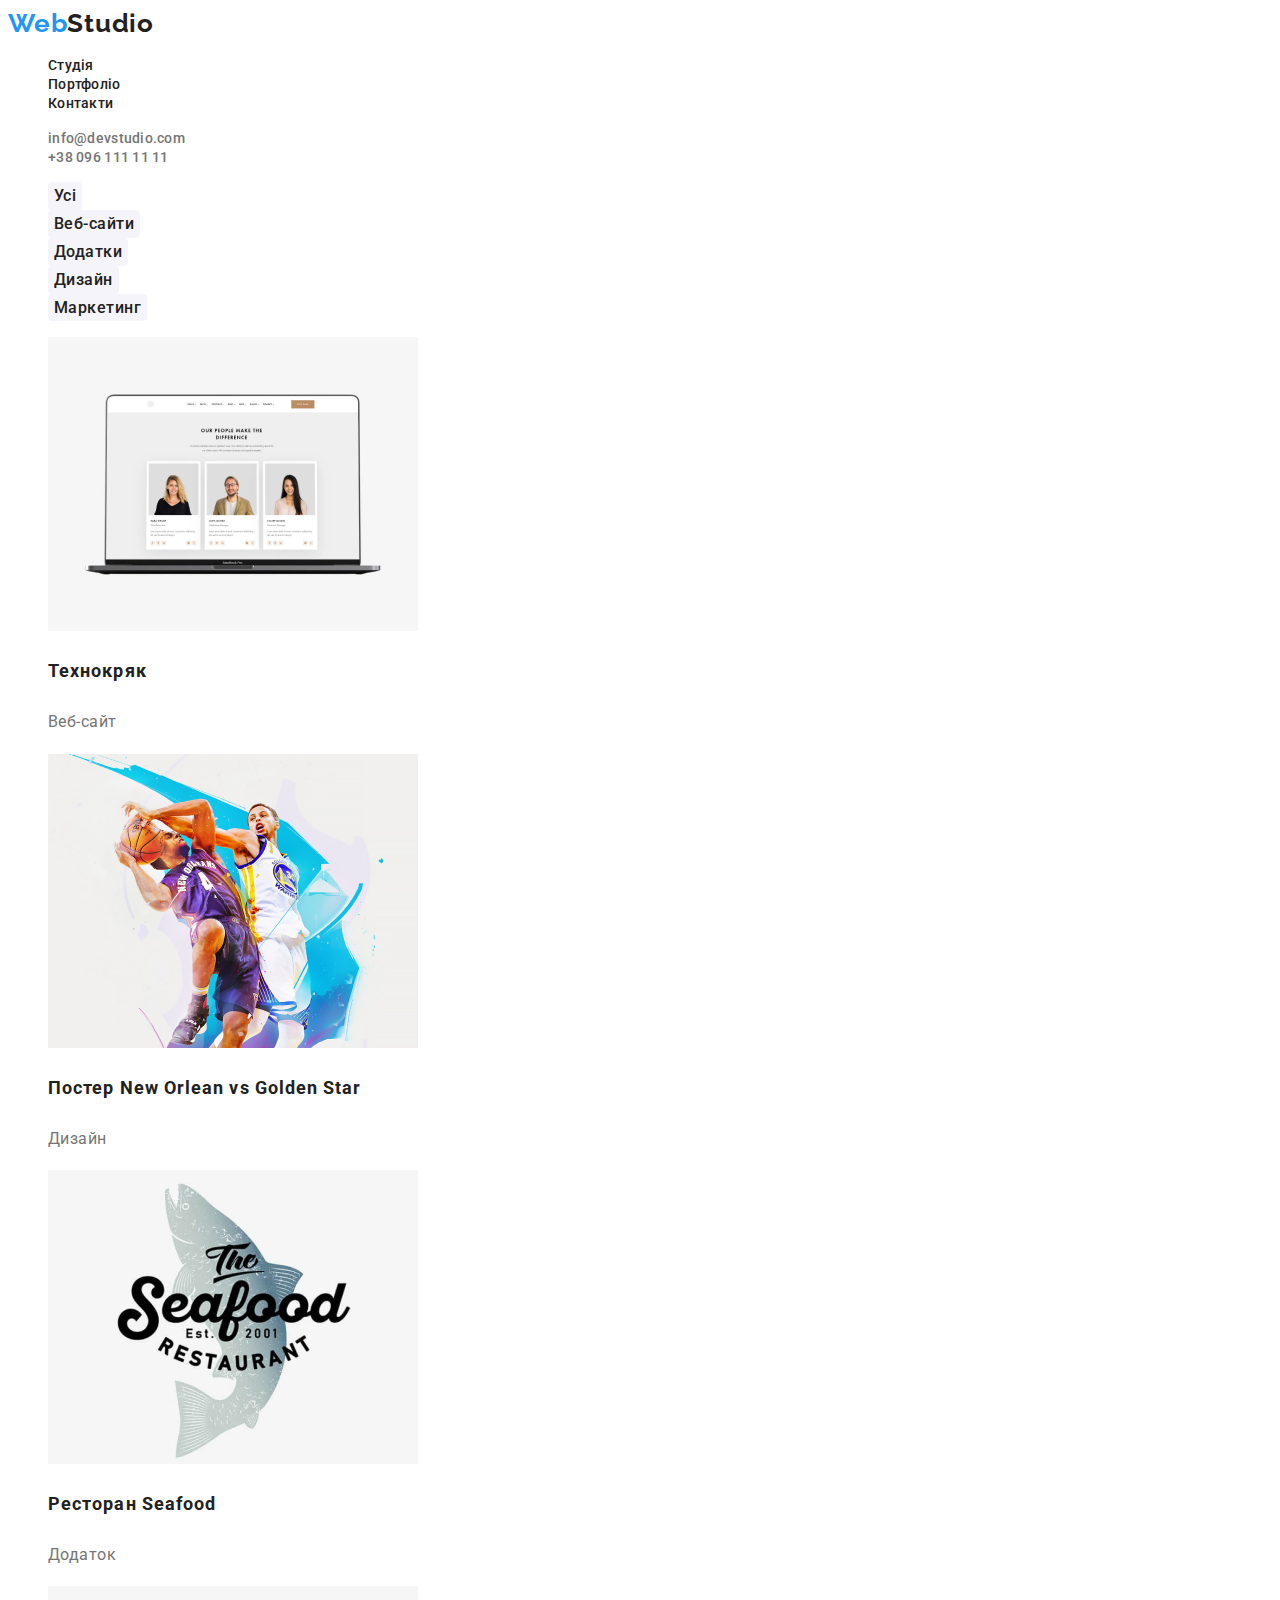
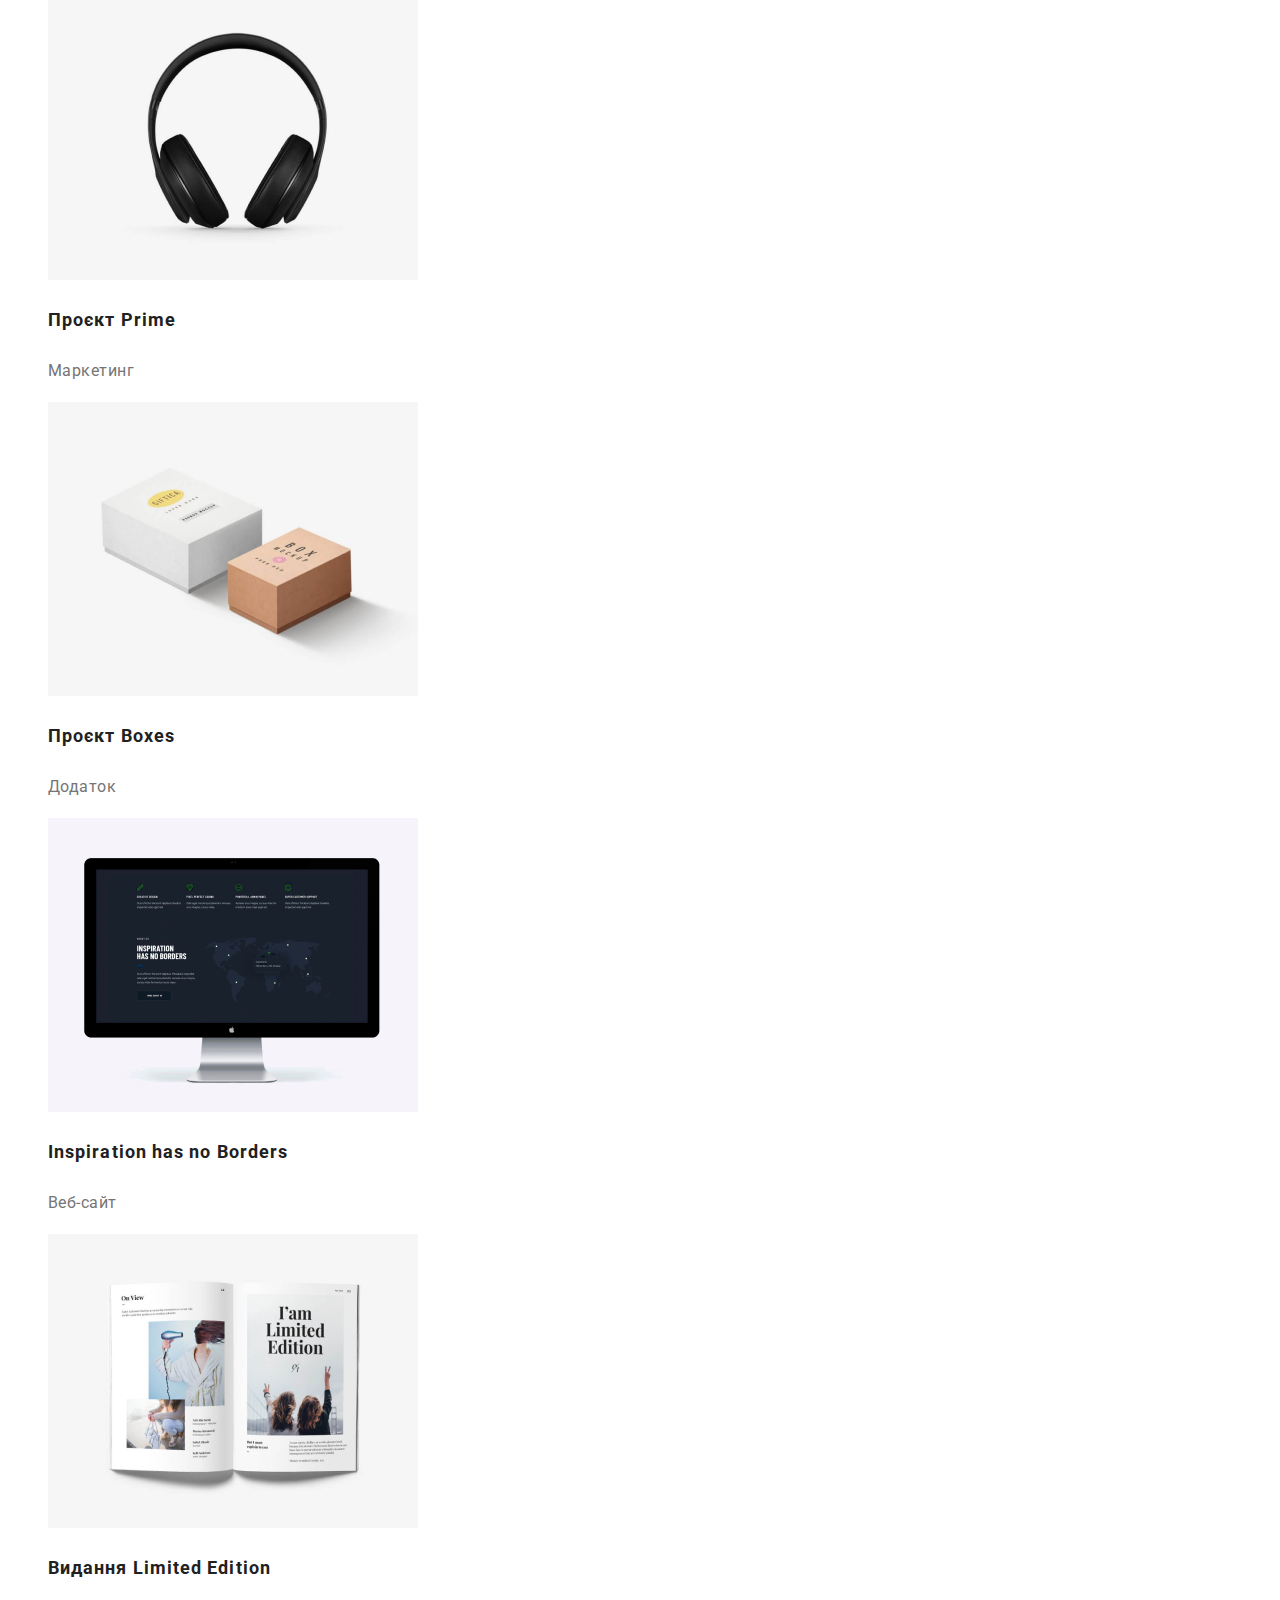
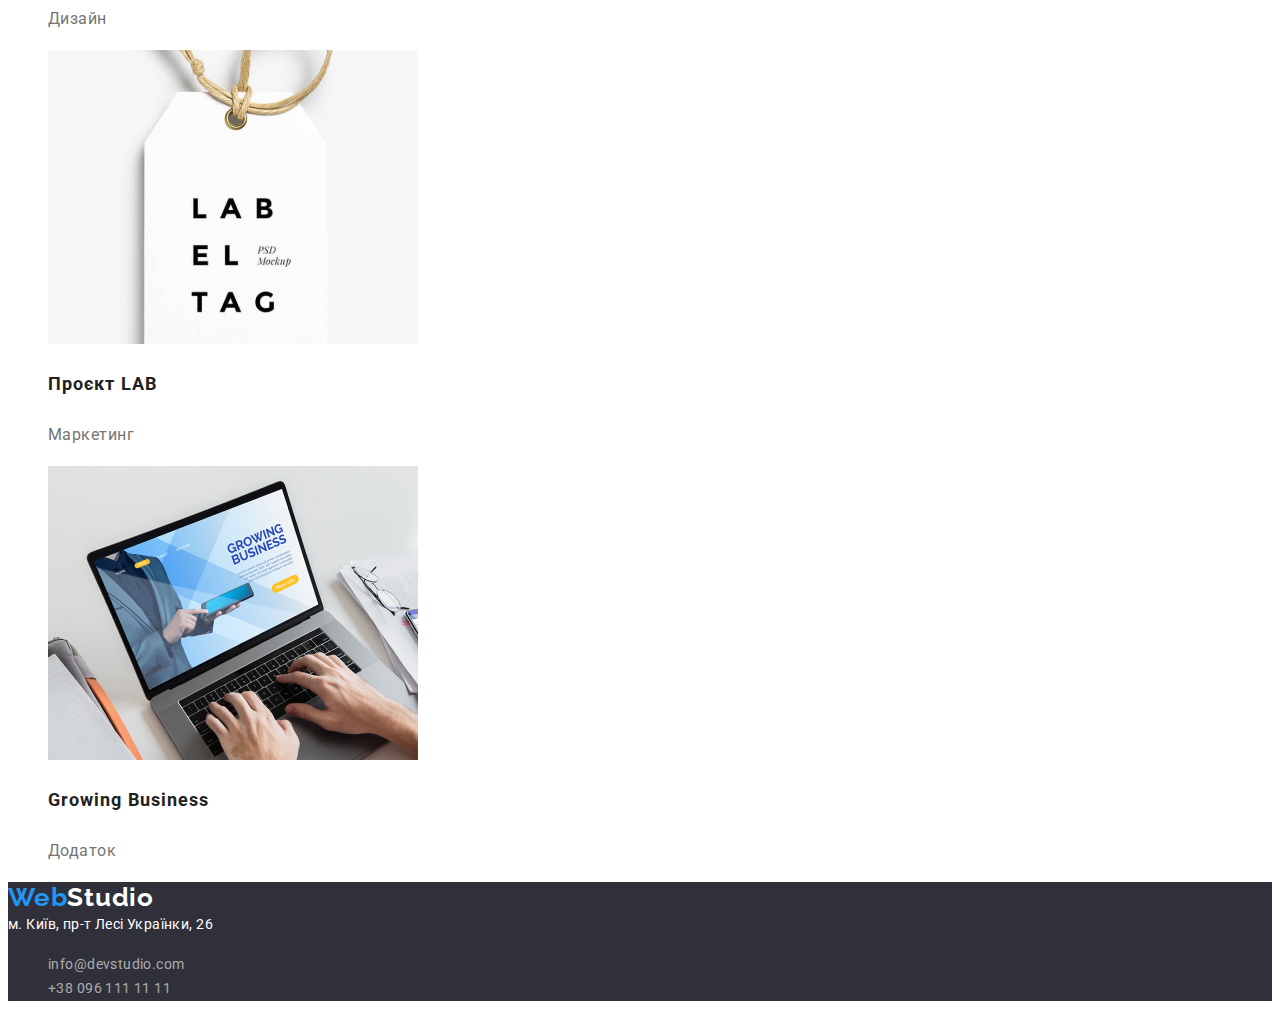
==== commit 98fa3844: "work on mistakes" ====
--- a/peges/portfolio.html
+++ b/peges/portfolio.html
@@ -47,8 +47,6 @@
           <li><button type="button" class="button-item">Дизайн</button></li>
           <li><button type="button" class="button-item">Маркетинг</button></li>
         </ul>
-      </section>
-      <section>
         <ul>
           <li>
             <img src="../images/portfolio/kard1.png" alt="ноутбук" />
--- a/css/portfolio.css
+++ b/css/portfolio.css
@@ -1,6 +1,16 @@
+:root {
+
+  --body-text-color:#212121;
+  --main-background-color:#FFFFFF;
+  --hover-color:#2196f3;
+  --link-color:#757575;
+  --background-color-footer:#2f303a;
+  --footer-contact:rgba(255, 255, 255, 0.6);
+}
+
 body {
     font-family: 'Roboto';
-    color:#212121
+    color:var(--body-text-color);
 }
 
 
@@ -15,7 +25,7 @@
 /* шапка */
 
 .logo-color {
-  color: #2196f3;
+  color:var(--hover-color);
 }
 
 .logo {
@@ -24,7 +34,7 @@
   font-size: 26px;
   line-height: 1.19;
   letter-spacing: 0.03em;
-  color: #000000;
+  color:var(--body-text-color);
 }
 
 .nav-link {
@@ -32,43 +42,46 @@
   font-size: 14px;
   line-height: 1.14;
   letter-spacing: 0.02em;
-  color:#212121
+  color:var(--body-text-color);
 }
 
 .nav-link:hover,.nav-link:focus {
-    color: #2196F3;
+    color:var(--hover-color);
 }
 
 
 
 .contact-header {
+  font-family: 'Roboto';
   font-weight: 500;
   font-size: 14px;
   line-height: 1.14;
   letter-spacing: 0.02em;
-  color: #757575;
+  color:var(--link-color);
 }
 
 .contact-header:hover, .contact-header:focus {
-    color: #2196F3;
+    color:var(--hover-color);
 }
 /* основной контент */
 
 .button-item {
+font-family: 'Roboto';
 font-weight: 500;
 font-size: 16px;
 line-height: 1.62;
 text-align: center;
 letter-spacing: 0.03em;
-color: #212121;
+color:var(--body-text-color);
 background-color: #F5F4FA;
 border-radius: 4px;
 border: none;
+cursor: pointer;
 }
 
 .button-item:hover,.button-item:focus {
-    color: #FFFFFF;
-    background-color: #2196F3;
+    color:var(--main-background-color);
+    background-color:var(--hover-color);
 box-shadow: 0px 3px 1px rgba(0, 0, 0, 0.1), 0px 1px 2px rgba(0, 0, 0, 0.08), 0px 2px 2px rgba(0, 0, 0, 0.12);
 border-radius: 4px;
 }
@@ -78,15 +91,14 @@
 font-size: 18px;
 line-height: 2;
 letter-spacing: 0.06em;
-color: #212121;
+color:var(--body-text-color);
 }
 
 .card-description {
-font-weight: 400;
 font-size: 16px;
 line-height: 1.88;
 letter-spacing: 0.03em;
-color: #757575;
+color:var(--link-color);
 
 }
 
@@ -100,7 +112,7 @@
 /* подвал */
 
 footer {
-  background-color: #2f303a;
+  background-color:var(--background-color-footer);
 }
 
 .logo-footer {
@@ -109,23 +121,25 @@
   font-size: 26px;
   line-height: 1.19;
   letter-spacing: 0.03em;
-  color: #ffffff;
+  color:var(--main-background-color);
 }
 
 .web-color {
-  color: #2196f3;
+  color:var(--hover-color);
 }
 
 .footer-contact {
   font-size: 14px;
   line-height: 1.71;
   letter-spacing: 0.03em;
-  color: rgba(255, 255, 255, 0.6);
+  font-style: normal;
+  color:var(--footer-contact);
 }
 
 .footer-address {
   font-size: 14px;
   line-height: 1.71;
   letter-spacing: 0.03em;
-  color: #ffffff;
+  font-style: normal;
+  color:var(--main-background-color);
 }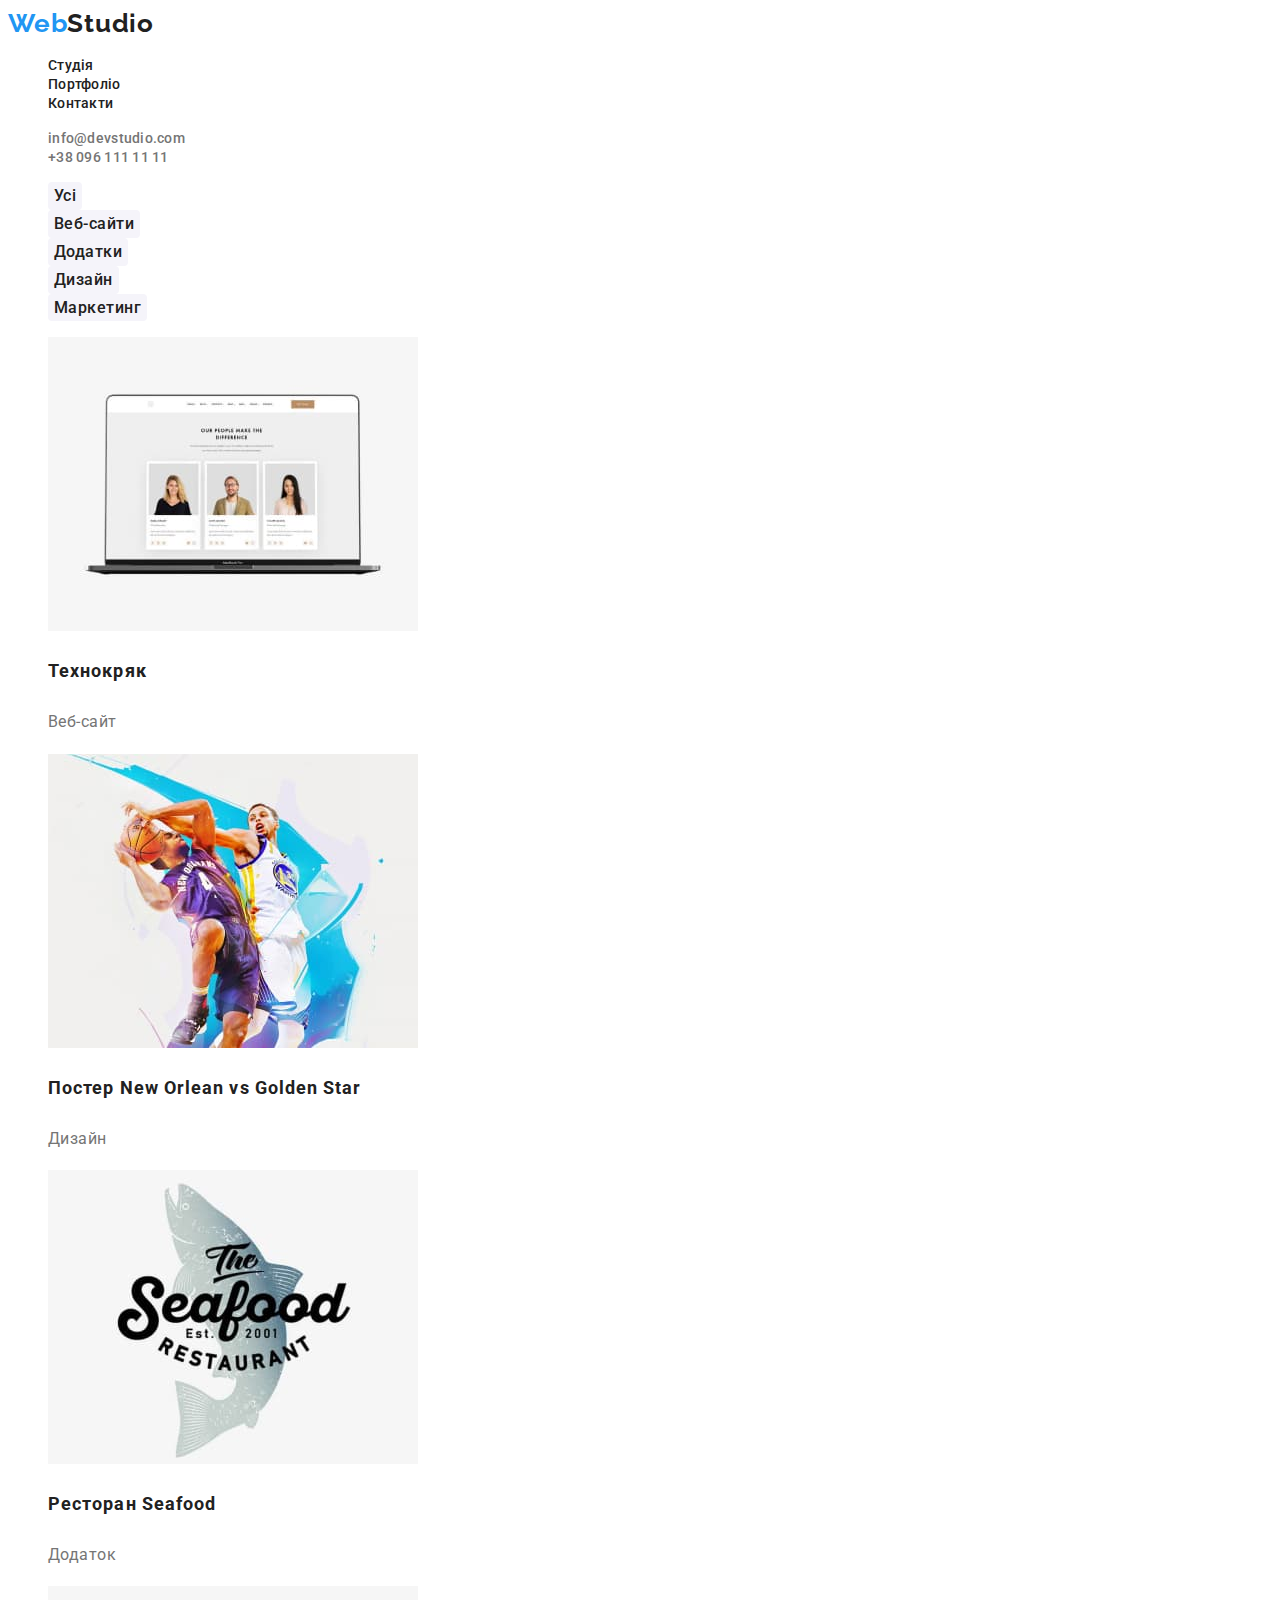
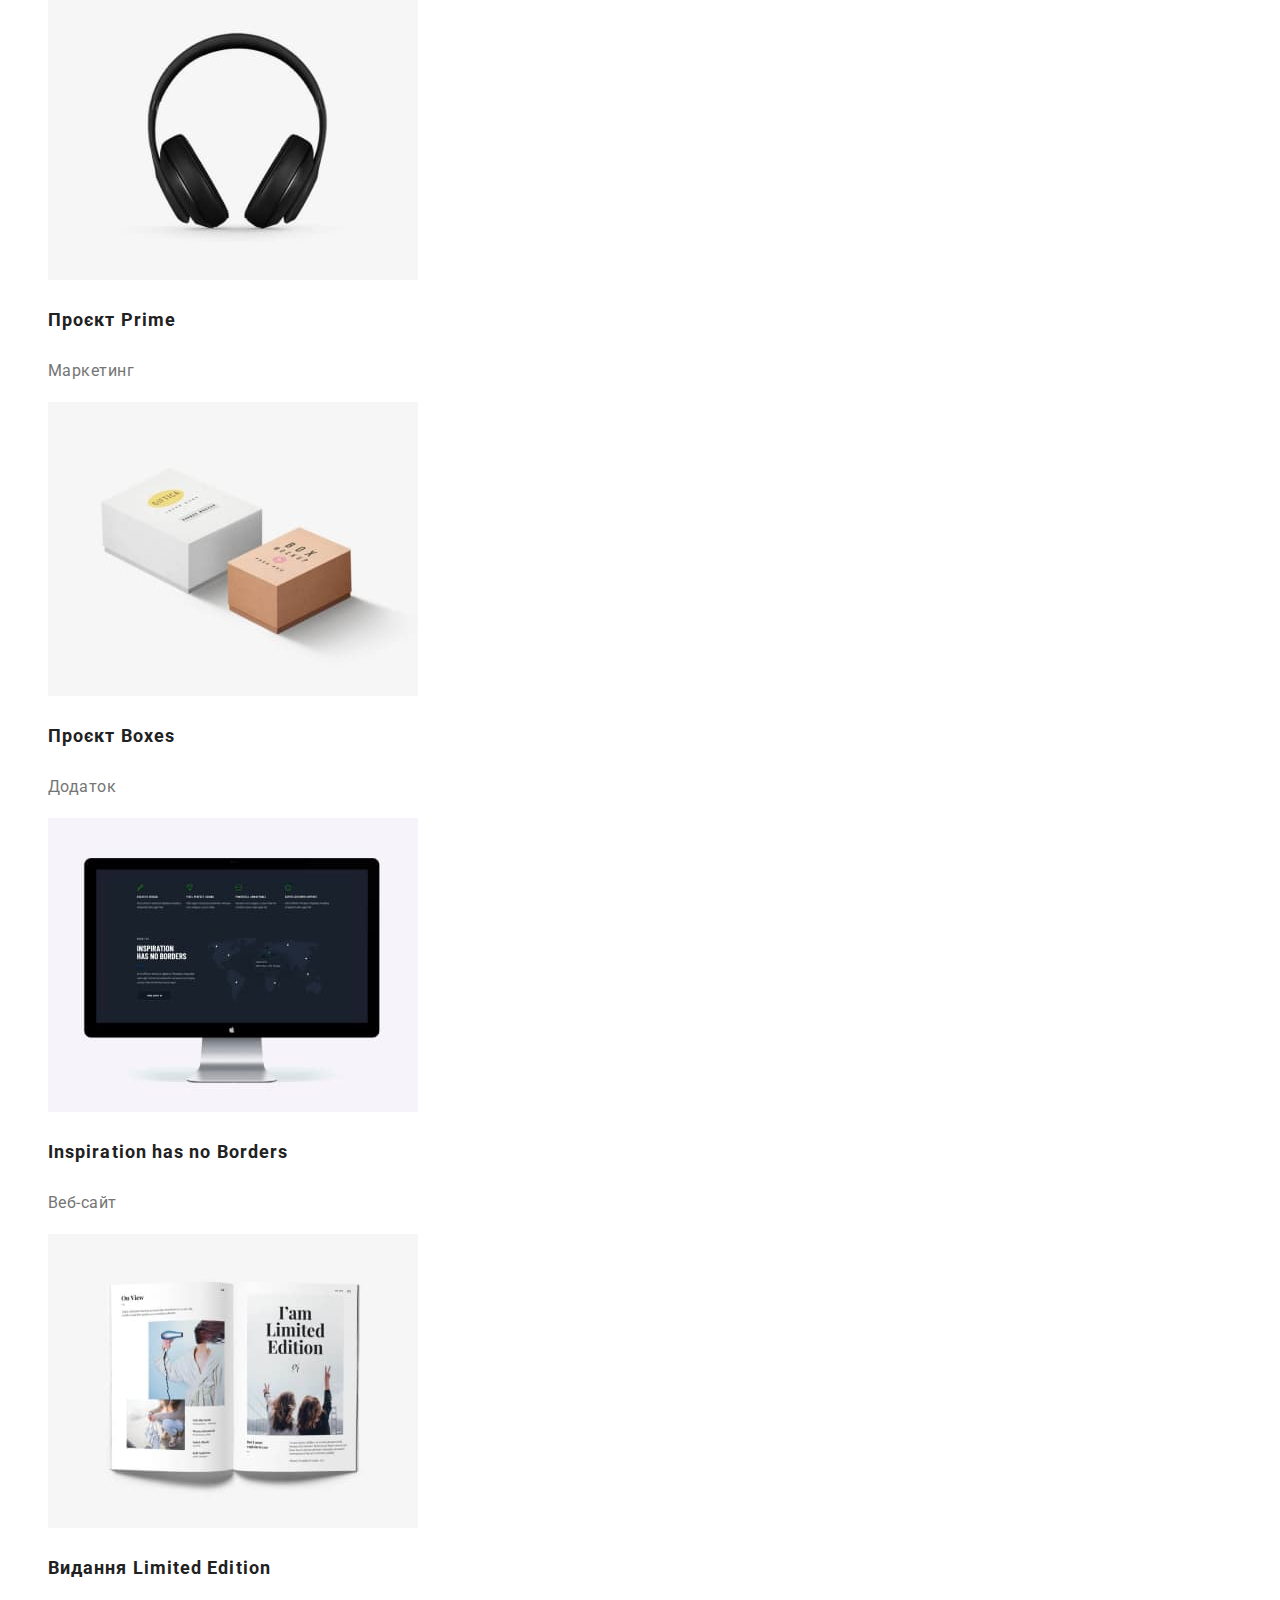
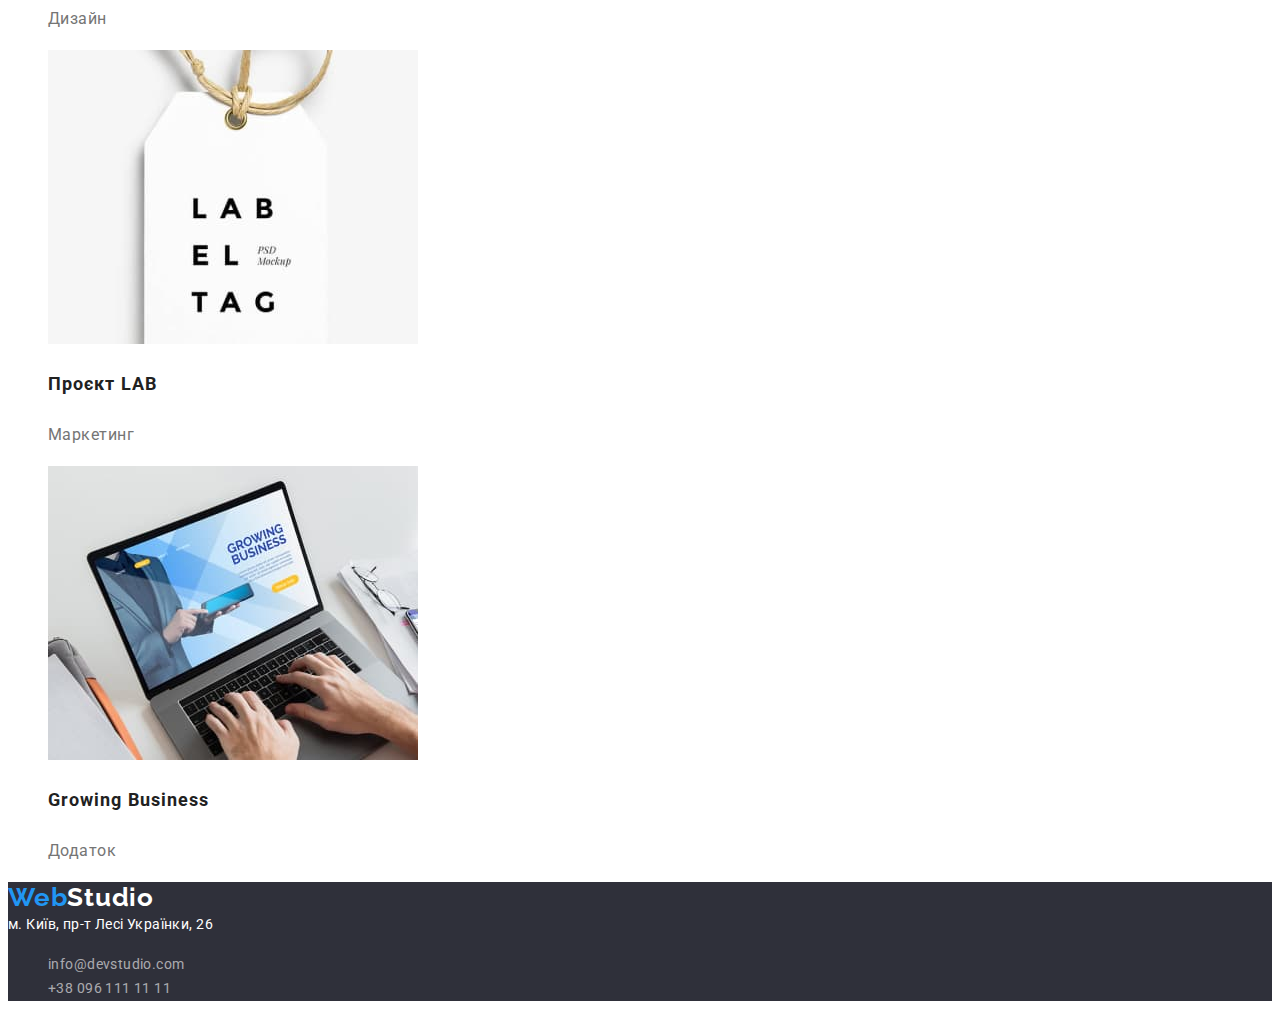
==== commit 7592446c: "replaced pictures in portfolio with jpg , indicated width 370" ====
--- a/peges/portfolio.html
+++ b/peges/portfolio.html
@@ -5,12 +5,15 @@
     <meta http-equiv="X-UA-Compatible" content="IE=edge" />
     <meta name="viewport" content="width=device-width, initial-scale=1.0" />
     <title>portfolio</title>
-    <link href="https://fonts.googleapis.com/css2?family=Playfair+Display&family=Raleway:wght@700&family=Roboto:wght@400;500;700;900&display=swap" rel="stylesheet">
-    <link rel="stylesheet" href="../css/portfolio.css">  
+    <link
+      href="https://fonts.googleapis.com/css2?family=Playfair+Display&family=Raleway:wght@700&family=Roboto:wght@400;500;700;900&display=swap"
+      rel="stylesheet"
+    />
+    <link rel="stylesheet" href="../css/portfolio.css" />
   </head>
   <body>
     <!-- шапка -->
-   <header>
+    <header>
       <nav>
         <a href="/" class="logo"><span class="logo-color">Web</span>Studio </a>
         <ul class="nav-list">
@@ -28,10 +31,14 @@
 
       <ul>
         <li>
-          <a href="mailto:info@devstudio.com" class="contact-header">info@devstudio.com</a>
+          <a href="mailto:info@devstudio.com" class="contact-header"
+            >info@devstudio.com</a
+          >
         </li>
         <li>
-          <a href="tel:+380961111111" class="contact-header">+38 096 111 11 11</a>
+          <a href="tel:+380961111111" class="contact-header"
+            >+38 096 111 11 11</a
+          >
         </li>
       </ul>
     </header>
@@ -49,49 +56,74 @@
         </ul>
         <ul>
           <li>
-            <img src="../images/portfolio/kard1.png" alt="ноутбук" />
+            <img
+              src="../images/portfolio/kard1.jpg"
+              alt="ноутбук"
+              width="370"
+            />
             <h3 class="card-title">Технокряк</h3>
             <p class="card-description">Веб-сайт</p>
           </li>
           <li>
-            <img src="../images/portfolio/kard2.png" alt="игра в баскетбол" />
+            <img
+              src="../images/portfolio/kard2.jpg"
+              alt="игра в баскетбол"
+              width="370"
+            />
             <h3 class="card-title">Постер New Orlean vs Golden Star</h3>
             <p class="card-description">Дизайн</p>
           </li>
           <li>
-            <img src="../images/portfolio/kard3.png" alt="Ресторан Seafood" />
+            <img
+              src="../images/portfolio/kard3.jpg"
+              alt="Ресторан Seafood"
+              width="370"
+            />
             <h3 class="card-title">Ресторан Seafood</h3>
             <p class="card-description">Додаток</p>
           </li>
           <li>
-            <img src="../images/portfolio/kard4.png" alt="наушники" />
+            <img
+              src="../images/portfolio/kard4.jpg"
+              alt="наушники"
+              width="370"
+            />
             <h3 class="card-title">Проєкт Prime</h3>
             <p class="card-description">Маркетинг</p>
           </li>
           <li>
-            <img src="../images/portfolio/kard5.png" alt="коробки" />
+            <img
+              src="../images/portfolio/kard5.jpg"
+              alt="коробки"
+              width="370"
+            />
             <h3 class="card-title">Проєкт Boxes</h3>
             <p class="card-description">Додаток</p>
           </li>
           <li>
-            <img src="../images/portfolio/kard6.png" alt="монитор" />
+            <img
+              src="../images/portfolio/kard6.jpg"
+              alt="монитор"
+              width="370"
+            />
             <h3 class="card-title">Inspiration has no Borders</h3>
             <p class="card-description">Веб-сайт</p>
           </li>
           <li>
-            <img src="../images/portfolio/kard7.png" alt="книга" />
+            <img src="../images/portfolio/kard7.jpg" alt="книга" width="370" />
             <h3 class="card-title">Видання Limited Edition</h3>
             <p class="card-description">Дизайн</p>
           </li>
           <li>
-            <img src="../images/portfolio/kard8.png" alt="бирка" />
+            <img src="../images/portfolio/kard8.jpg" alt="бирка" width="370" />
             <h3 class="card-title">Проєкт LAB</h3>
             <p class="card-description">Маркетинг</p>
           </li>
           <li>
             <img
-              src="../images/portfolio/kard9.png"
+              src="../images/portfolio/kard9.jpg"
               alt="работа за ноутбуком"
+              width="370"
             />
             <h3 class="card-title">Growing Business</h3>
             <p class="card-description">Додаток</p>
@@ -101,21 +133,28 @@
     </main>
     <!-- футер -->
     <footer>
-       <a href="/" class="logo-footer"><span class="web-color">Web</span>Studio </a>
+      <a href="/" class="logo-footer"
+        ><span class="web-color">Web</span>Studio
+      </a>
       <address>
         <a
           href="https://www.google.com/maps/place/%D0%B1%D1%83%D0%BB.+%D0%9B%D0%B5%D1%81%D0%B8+%D0%A3%D0%BA%D1%80%D0%B0%D0%B8%D0%BD%D0%BA%D0%B8,+26,+%D0%9A%D0%B8%D0%B5%D0%B2,+02000/@50.4265807,30.5383858,17z/data=!3m1!4b1!4m5!3m4!1s0x40d4cf0e033ecbe9:0x57a4dffefec77da0!8m2!3d50.4265807!4d30.5383858"
           target="_blank"
-          rel="noopener noreferrer" class="footer-address"
+          rel="noopener noreferrer"
+          class="footer-address"
           >м. Київ, пр-т Лесі Українки, 26
         </a>
 
         <ul>
           <li>
-            <a href="mailto:info@devstudio.com" class="footer-contact">info@devstudio.com</a>
+            <a href="mailto:info@devstudio.com" class="footer-contact"
+              >info@devstudio.com</a
+            >
           </li>
           <li>
-            <a href="tel:+380961111111" class="footer-contact">+38 096 111 11 11</a>
+            <a href="tel:+380961111111" class="footer-contact"
+              >+38 096 111 11 11</a
+            >
           </li>
         </ul>
       </address>
